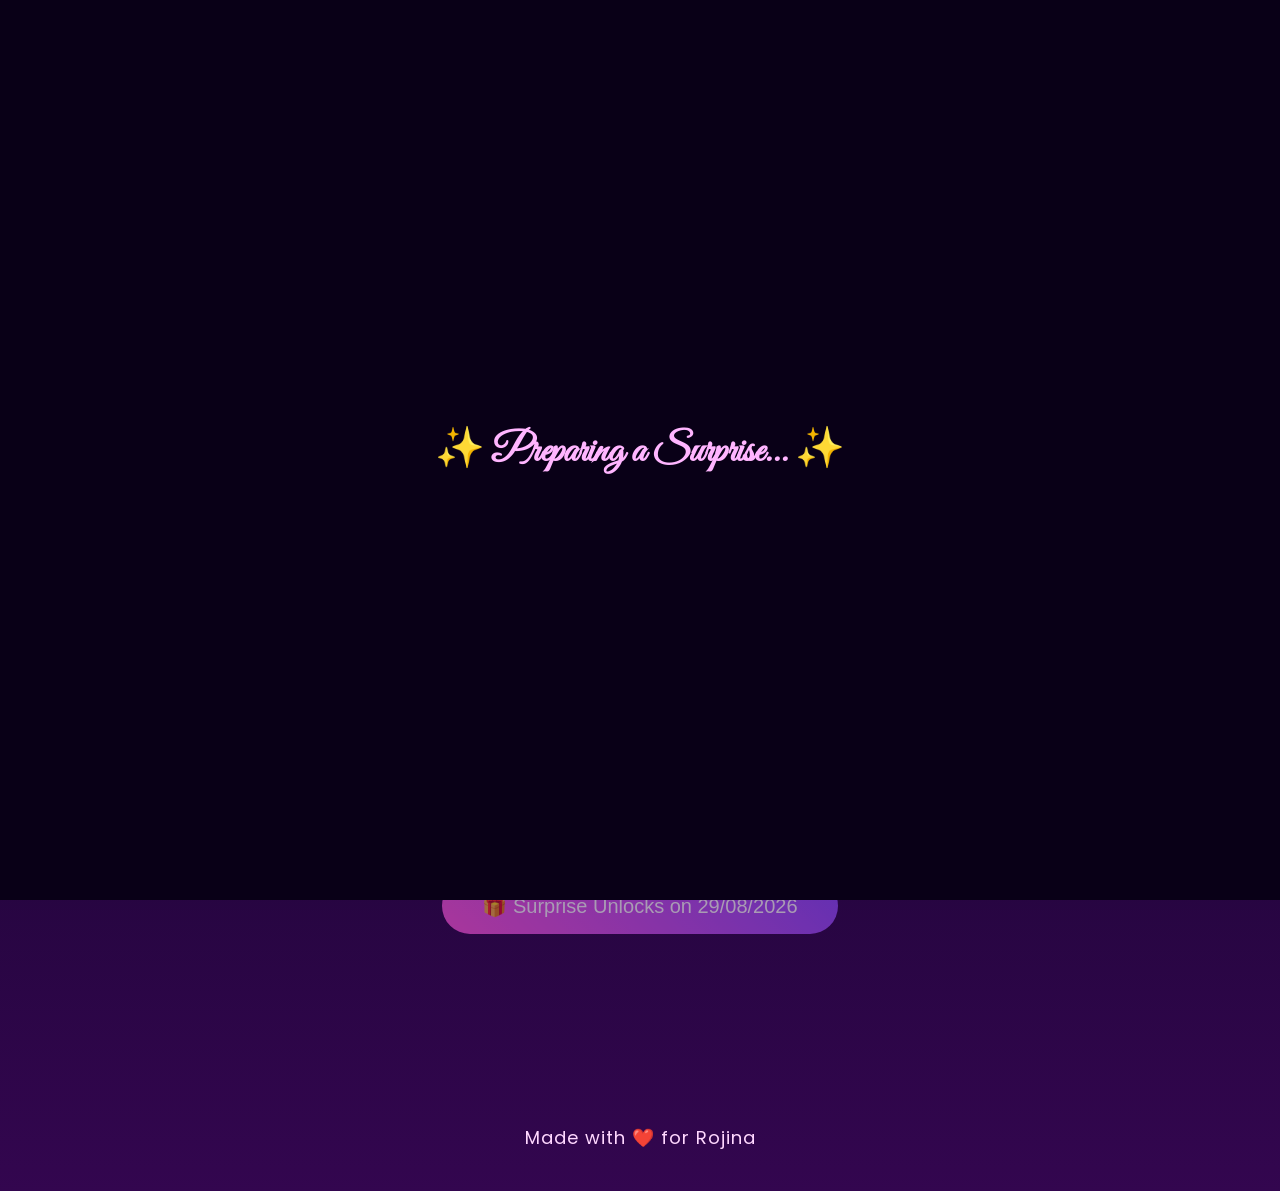
==== index.html @ 4d5f27a5 "Update birthday and date for Rojina's celebration" ====
<!DOCTYPE html>
<html lang="en">
<head>
    <meta charset="UTF-8">
    <meta name="viewport" content="width=device-width, initial-scale=1.0">

    <title>Happy Birthday Rojina ❤️</title>

    <link rel="stylesheet" href="styles.css">

    <link rel="preconnect" href="https://fonts.googleapis.com">
    <link rel="preconnect" href="https://fonts.gstatic.com" crossorigin>

    <link
        href="https://fonts.googleapis.com/css2?family=Poppins:wght@300;400;600;700&family=Great+Vibes&display=swap"
        rel="stylesheet"
    >
</head>

<body class="countdown-page">

    <!-- Loader -->
    <div id="loader">
        <h1>✨ Preparing a Surprise... ✨</h1>
    </div>

    <!-- Background -->
    <div id="stars"></div>
    <div id="stars2"></div>
    <div id="stars3"></div>

    <div class="moon"></div>

    <!-- Floating hearts -->
    <div id="hearts"></div>

    <!-- Countdown -->
    <main>

        <section id="countdown-section">

            <h2>Countdown to Rojina's Birthday 🎂</h2>

            <div class="countdown">

                <div class="time-box">
                    <span id="days">00</span>
                    <p>Days</p>
                </div>

                <div class="time-box">
                    <span id="hours">00</span>
                    <p>Hours</p>
                </div>

                <div class="time-box">
                    <span id="minutes">00</span>
                    <p>Minutes</p>
                </div>

                <div class="time-box">
                    <span id="seconds">00</span>
                    <p>Seconds</p>
                </div>

            </div>

        </section>


        <!-- Hero -->
        <section class="hero">

            <h1 class="title">
                Happy 23nd Birthday
            </h1>

            <h2 class="name">
                Rojina 💖
            </h2>

            <p class="subtitle">
                29 August 2027
            </p>

            <button
                id="openGift"
                type="button"
                disabled
            >
                🎁 Surprise Unlocks on 29/08/2027
            </button>

        </section>

    </main>


    <footer>
        Made with ❤️ for Rojina
    </footer>


    <script src="script.js"></script>

</body>
</html>
---- styles.css ----
/* ==========================================
   PREMIUM BIRTHDAY WEBSITE
   Theme: Pink + Purple
========================================== */

* {
    margin: 0;
    padding: 0;
    box-sizing: border-box;
}

html {
    scroll-behavior: smooth;
}

body {
    font-family: "Poppins", sans-serif;
    overflow-x: hidden;
    background:
        linear-gradient(
            180deg,
            #050018,
            #14042e,
            #23053d,
            #33064f
        );
    color: #fff;
    min-height: 100vh;
}


/* ==========================================
   LOADER
========================================== */

#loader {
    position: fixed;
    inset: 0;

    background: #090017;

    display: flex;
    justify-content: center;
    align-items: center;

    z-index: 10000;

    transition:
        opacity 0.8s ease,
        visibility 0.8s ease;
}

#loader.loader-hidden {
    opacity: 0;
    visibility: hidden;
}

#loader h1 {
    font-size: 40px;

    font-family: "Great Vibes", cursive;

    color: #ffb5ff;

    animation: pulse 2s infinite;
}


@keyframes pulse {

    0% {
        transform: scale(1);
    }

    50% {
        transform: scale(1.08);
    }

    100% {
        transform: scale(1);
    }

}


/* ==========================================
   STAR BACKGROUND
========================================== */

#stars,
#stars2,
#stars3 {
    position: fixed;
    inset: 0;

    width: 100%;
    height: 100%;

    pointer-events: none;

    z-index: 0;
}

#stars {

    background-image:
        radial-gradient(
            white 1px,
            transparent 1px
        ),
        radial-gradient(
            #ffd8ff 1px,
            transparent 1px
        ),
        radial-gradient(
            #ffffff 2px,
            transparent 2px
        );

    background-size:
        90px 90px,
        140px 140px,
        210px 210px;

    animation:
        moveStars 90s linear infinite;
}

#stars2 {

    background-image:
        radial-gradient(
            #fff 2px,
            transparent 2px
        );

    background-size: 170px 170px;

    opacity: 0.5;

    animation:
        moveStars2 120s linear infinite;
}

#stars3 {

    background-image:
        radial-gradient(
            #ffd5ff 2px,
            transparent 2px
        );

    background-size: 250px 250px;

    opacity: 0.25;

    animation:
        twinkle 5s infinite;
}


@keyframes moveStars {

    from {
        transform: translateY(0);
    }

    to {
        transform: translateY(-600px);
    }

}


@keyframes moveStars2 {

    from {
        transform: translateX(0);
    }

    to {
        transform: translateX(-400px);
    }

}


@keyframes twinkle {

    0%,
    100% {
        opacity: 0.2;
    }

    50% {
        opacity: 0.8;
    }

}


/* ==========================================
   MOON
========================================== */

.moon {

    position: fixed;

    top: 60px;
    right: 60px;

    width: 130px;
    height: 130px;

    border-radius: 50%;

    background: #fff8dd;

    box-shadow:
        0 0 30px #fff,
        0 0 70px #fff,
        0 0 120px #ffefff;

    z-index: 1;

    pointer-events: none;
}


/* ==========================================
   GENERAL SECTION
========================================== */

section {

    width: 100%;

    padding: 90px 20px;

    text-align: center;

    position: relative;

    z-index: 5;
}


/* ==========================================
   COUNTDOWN
========================================== */

#countdown-section h2 {

    font-size: 38px;

    margin-bottom: 40px;

    color: #ffd8ff;
}


.countdown {

    display: flex;

    justify-content: center;

    flex-wrap: wrap;

    gap: 25px;
}


.time-box {

    width: 150px;

    padding: 30px;

    border-radius: 25px;

    backdrop-filter: blur(15px);

    -webkit-backdrop-filter: blur(15px);

    background: rgba(255, 255, 255, 0.08);

    border:
        1px solid
        rgba(255, 255, 255, 0.2);

    transition: 0.4s;
}


.time-box:hover {

    transform: translateY(-8px);

    box-shadow:
        0 0 25px #ff75f7;
}


.time-box span {

    display: block;

    font-size: 52px;

    font-weight: 700;

    color: #ff9ef8;
}


.time-box p {

    margin-top: 10px;

    font-size: 18px;
}


/* ==========================================
   HERO
========================================== */

.hero {

    min-height: 70vh;

    display: flex;

    flex-direction: column;

    justify-content: center;

    align-items: center;
}


.title {

    font-size: 70px;

    font-family:
        "Great Vibes",
        cursive;

    color: #ffc8ff;

    text-shadow:
        0 0 10px #fff,
        0 0 25px #ff7ef8,
        0 0 50px #ff57f1;

    animation:
        glow 4s infinite;
}


.name {

    font-size: 70px;

    font-family:
        "Great Vibes",
        cursive;

    color: #ffc8ff;

    text-shadow:
        0 0 10px #fff,
        0 0 25px #ff7ef8,
        0 0 50px #ff57f1;

    animation:
        glow 4s infinite;
}


.subtitle {

    margin-top: 20px;

    font-size: 22px;

    color: #ffe3ff;
}


/* ==========================================
   BUTTON
========================================== */

button {

    margin-top: 40px;

    padding: 16px 40px;

    border: none;

    border-radius: 40px;

    font-size: 20px;

    cursor: pointer;

    background:
        linear-gradient(
            45deg,
            #ff58d8,
            #8b4dff
        );

    color: white;

    transition: 0.4s;
}


button:hover {

    transform: scale(1.08);

    box-shadow:
        0 0 25px #ff58d8,
        0 0 50px #8b4dff;
}


button:disabled {

    opacity: 0.6;

    cursor: not-allowed;

    transform: none;

    box-shadow: none;
}


button.unlocked {

    animation:
        unlockPulse 1.5s infinite;
}


@keyframes unlockPulse {

    0%,
    100% {
        box-shadow:
            0 0 10px #ff58d8;
    }

    50% {
        box-shadow:
            0 0 30px #ff58d8,
            0 0 60px #8b4dff;
    }

}


/* ==========================================
   TEXT GLOW
========================================== */

@keyframes glow {

    0% {

        text-shadow:
            0 0 10px #fff,
            0 0 20px #ff84ff;

    }

    50% {

        text-shadow:
            0 0 20px #fff,
            0 0 40px #ff52ff,
            0 0 70px #ff52ff;

    }

    100% {

        text-shadow:
            0 0 10px #fff,
            0 0 20px #ff84ff;

    }

}


/* ==========================================
   BIRTHDAY HERO
========================================== */

.birthday-hero {

    min-height: 80vh;

    display: flex;

    flex-direction: column;

    justify-content: center;

    align-items: center;
}


.small-title {

    font-size: 20px;

    color: #ffd5ff;

    margin-bottom: 20px;
}


/* ==========================================
   GIFT SECTION
========================================== */

#giftSection {

    padding: 100px 20px;

    animation:
        fadeIn 1s ease;
}


.gift-box {

    width: 170px;
    height: 170px;

    margin: 0 auto 35px;

    background:
        linear-gradient(
            135deg,
            #ff63d8,
            #8a4dff
        );

    border-radius: 20px;

    display: flex;

    align-items: center;
    justify-content: center;

    font-size: 90px;

    cursor: pointer;

    transition: 0.5s;

    box-shadow:
        0 0 20px
        rgba(255, 99, 216, 0.5),

        0 0 50px
        rgba(138, 77, 255, 0.4);

    animation:
        giftFloat 3s
        ease-in-out infinite;
}


.gift-box:hover {

    transform:
        scale(1.08)
        rotate(-5deg);

    box-shadow:
        0 0 30px #ff7be5,
        0 0 60px #a86dff;
}


.gift-box.gift-active {

    transform:
        scale(1.25)
        rotate(20deg);
}


@keyframes giftFloat {

    0%,
    100% {
        transform:
            translateY(0);
    }

    50% {
        transform:
            translateY(-12px);
    }

}


#giftSection h2 {

    font-size: 42px;

    color: #ffd5ff;

    margin-bottom: 20px;
}


.message {

    max-width: 850px;

    margin: 0 auto;

    padding: 35px;

    border-radius: 25px;

    backdrop-filter: blur(15px);

    -webkit-backdrop-filter: blur(15px);

    background:
        rgba(255, 255, 255, 0.08);

    border:
        1px solid
        rgba(255, 255, 255, 0.15);

    font-size: 15px;

    line-height: 1.4;

    color: #fff;

    white-space: pre-line;

    min-height: 150px;
}


/* ==========================================
   CAKE
========================================== */

.cake-section {

    padding: 120px 20px;
}


.cake-section h2 {

    font-size: 42px;

    margin-bottom: 40px;

    color: #ffd2ff;
}


.cake {

    width: 220px;
    height: 140px;

    margin: 0 auto;

    position: relative;

    background:
        linear-gradient(
            #ff91d9,
            #ff67c7
        );

    border-radius:
        15px 15px 25px 25px;

    box-shadow:
        0 10px 30px
        rgba(0, 0, 0, 0.4);
}


.cake::before {

    content: "";

    position: absolute;

    width: 220px;
    height: 28px;

    top: -20px;
    left: 0;

    background: #fff;

    border-radius: 20px;
}


.cake::after {

    content: "";

    position: absolute;

    width: 220px;
    height: 20px;

    bottom: 45px;

    background: #ffc6f1;
}


.candle {

    position: absolute;

    width: 14px;
    height: 60px;

    background: #fff4d6;

    left: 50%;
    top: -60px;

    transform:
        translateX(-50%);

    border-radius: 5px;
}


.flame {

    position: absolute;

    width: 18px;
    height: 28px;

    background: gold;

    left: 50%;
    top: -28px;

    transform:
        translateX(-50%);

    border-radius:
        50% 50% 50% 50%;

    box-shadow:
        0 0 15px gold,
        0 0 30px orange;

    animation:
        flicker 0.5s
        infinite alternate;
}


@keyframes flicker {

    from {

        transform:
            translateX(-50%)
            scale(1);

    }

    to {

        transform:
            translateX(-50%)
            scale(1.15);

    }

}

/* ==========================================
   GALLERY
========================================== */

.gallery {

    padding: 110px 20px;
}


.gallery h2 {

    font-size: 42px;

    color: #ffd2ff;

    margin-bottom: 45px;
}


.photos {

    display: grid;

    grid-template-columns:
        repeat(
            auto-fit,
            minmax(240px, 1fr)
        );

    gap: 25px;

    max-width: 1200px;

    margin: auto;
}


.photos img {

    width: 100%;

    height: 300px;

    object-fit: cover;

    border-radius: 20px;

    border:
        3px solid
        rgba(255, 255, 255, 0.15);

    transition: 0.5s;

    box-shadow:
        0 8px 25px
        rgba(0, 0, 0, 0.35);

    cursor: pointer;
}


.photos img:hover {

    transform:
        scale(1.05)
        rotate(1deg);

    box-shadow:
        0 0 20px #ff77e8,
        0 0 45px #8c63ff;
}


.photos img.photo-active {

    transform:
        scale(1.08);

    z-index: 100;
}


/* ==========================================
   LETTER
========================================== */

.letter {

    padding: 120px 20px;
}


.letter h2 {

    font-size: 38px;

    color: #ffd5ff;

    margin-bottom: 35px;
}


.letter-card {

    max-width: 900px;

    margin: auto;

    padding: 40px;

    border-radius: 25px;

    backdrop-filter: blur(18px);

    -webkit-backdrop-filter: blur(18px);

    background:
        rgba(255, 255, 255, 0.08);

    border:
        1px solid
        rgba(255, 255, 255, 0.18);

    box-shadow:
        0 10px 35px
        rgba(0, 0, 0, 0.35);
}


.letter-card p {

    font-size: 16px;

    line-height: 1.5;

    color: #fff;

    white-space: pre-line;
}


/* ==========================================
   MUSIC
========================================== */

#musicBtn {

    position: fixed;

    right: 25px;
    bottom: 25px;

    z-index: 999;

    padding:
        15px 24px;

    border: none;

    border-radius: 50px;

    font-size: 17px;

    cursor: pointer;

    background:
        linear-gradient(
            135deg,
            #ff63d8,
            #8d58ff
        );

    color: #fff;

    box-shadow:
        0 0 20px
        rgba(255, 99, 216, 0.45),

        0 0 35px
        rgba(141, 88, 255, 0.35);

    transition: 0.3s;
}


#musicBtn:hover {

    transform: scale(1.08);
}


/* ==========================================
   HEARTS
========================================== */

#hearts {

    position: fixed;

    inset: 0;

    pointer-events: none;

    overflow: hidden;

    z-index: 15;
}


.heart {

    position: absolute;

    bottom: -50px;

    color: #ff66cc;

    font-size: 24px;

    animation:
        floatHeart
        linear forwards;

    opacity: 0.85;
}


@keyframes floatHeart {

    0% {

        transform:
            translateY(0)
            scale(0.8);

        opacity: 0;

    }

    10% {
        opacity: 1;
    }

    100% {

        transform:
            translateY(-110vh)
            translateX(80px)
            scale(1.4);

        opacity: 0;

    }

}


/* ==========================================
   BALLOONS
========================================== */

.balloon {

    position: fixed;

    bottom: -200px;

    width: 70px;
    height: 90px;

    border-radius: 50%;

    animation:
        balloonUp
        linear forwards;

    box-shadow:
        0 0 20px
        rgba(255, 255, 255, 0.25);

    z-index: 3;
}


.balloon::after {

    content: "";

    position: absolute;

    left: 50%;
    top: 90px;

    width: 2px;
    height: 100px;

    background: #ffffff88;
}


.balloon.pink {
    background: #ff69d6;
}


.balloon.purple {
    background: #9b59ff;
}


.balloon.white {
    background: #ffffff;
}


@keyframes balloonUp {

    from {
        transform:
            translateY(0);
    }

    to {
        transform:
            translateY(-130vh);
    }

}


/* ==========================================
   SHOOTING STARS
========================================== */

.shooting-star {

    position: fixed;

    top: -40px;

    width: 180px;
    height: 2px;

    background:
        linear-gradient(
            to right,
            #fff,
            transparent
        );

    transform:
        rotate(-35deg);

    animation:
        shoot 5s linear forwards;

    opacity: 0.9;

    z-index: 3;
}


@keyframes shoot {

    0% {

        left: -250px;

        top: 80px;

        opacity: 0;

    }

    10% {
        opacity: 1;
    }

    100% {

        left: 120%;

        top: 420px;

        opacity: 0;

    }

}


/* ==========================================
   PETALS
========================================== */

.petal {

    position: fixed;

    top: -60px;

    color: #ff5ab8;

    font-size: 22px;

    animation:
        petalFall
        linear forwards;

    z-index: 3;
}


@keyframes petalFall {

    from {

        transform:
            translateY(0)
            rotate(0deg);

    }

    to {

        transform:
            translateY(120vh)
            rotate(720deg);

    }

}


/* ==========================================
   SPARKLES
========================================== */

.sparkle {

    position: absolute;

    width: 5px;
    height: 5px;

    border-radius: 50%;

    background: white;

    animation:
        sparkle
        1s linear forwards;

    z-index: 25;
}


@keyframes sparkle {

    from {

        transform: scale(0);

        opacity: 1;

    }

    to {

        transform: scale(4);

        opacity: 0;

    }

}


/* ==========================================
   FIREWORK CANVAS
========================================== */

#fireworks {

    position: fixed;

    inset: 0;

    width: 100%;
    height: 100%;

    pointer-events: none;

    z-index: 20;
}


/* ==========================================
   FOOTER
========================================== */

footer {

    padding: 40px 20px;

    text-align: center;

    color: #ffd8ff;

    font-size: 18px;

    letter-spacing: 1px;

    position: relative;

    z-index: 5;
}


/* ==========================================
   FADE
========================================== */

@keyframes fadeIn {

    from {

        opacity: 0;

        transform:
            translateY(30px);

    }

    to {

        opacity: 1;

        transform:
            translateY(0);

    }

}


/* ==========================================
   SCROLLBAR
========================================== */

::-webkit-scrollbar {

    width: 10px;
}


::-webkit-scrollbar-track {

    background: #13052b;
}


::-webkit-scrollbar-thumb {

    background: #ff72f5;

    border-radius: 20px;
}


::-webkit-scrollbar-thumb:hover {

    background: #ff3cdf;
}


/* ==========================================
   SELECTION
========================================== */

::selection {

    background: #ff4fcf;

    color: white;
}


/* ==========================================
   RESPONSIVE
========================================== */

@media (max-width: 992px) {

    .title {
        font-size: 52px;
    }

    .name {
        font-size: 44px;
    }

    .countdown {
        gap: 15px;
    }

    .time-box {
        width: 120px;
        padding: 20px;
    }

    .time-box span {
        font-size: 40px;
    }

    .photos img {
        height: 240px;
    }

}


@media (max-width: 768px) {

    .title {
        font-size: 42px;
    }

    .name {
        font-size: 34px;
    }

    .subtitle {
        font-size: 18px;
    }

    #countdown-section h2 {
        font-size: 28px;
    }

    .countdown {

        display: grid;

        grid-template-columns:
            repeat(2, 1fr);

    }

    .time-box {
        width: 100%;
    }

    button {

        width: 90%;

        max-width: 320px;

    }

    .message,
    .letter-card {

        padding: 25px;

        font-size: 17px;

    }

    .gallery h2,
    .letter h2,
    .cake-section h2 {

        font-size: 30px;

    }

    .photos img {

        height: 220px;

    }

    #musicBtn {

        right: 15px;

        bottom: 15px;

        font-size: 15px;

    }

    .moon {

        width: 90px;

        height: 90px;

        right: 20px;

    }

}


@media (max-width: 480px) {

    .title {
        font-size: 34px;
    }

    .name {
        font-size: 28px;
    }

    .time-box span {
        font-size: 30px;
    }

    .time-box p {
        font-size: 14px;
    }

    .message,
    .letter-card {

        font-size: 15px;

        line-height: 1.8;

    }

    .photos {

        grid-template-columns: 1fr;

    }

    .photos img {

        height: 250px;

    }

    footer {
        font-size: 15px;
    }

    .moon {

        width: 65px;

        height: 65px;

        top: 25px;

        right: 15px;

    }

}


/* ==========================================
   REDUCED MOTION
========================================== */

@media (prefers-reduced-motion: reduce) {

    *,
    *::before,
    *::after {

        animation-duration:
            0.01ms !important;

        animation-iteration-count:
            1 !important;

        scroll-behavior:
            auto !important;

        transition-duration:
            0.01ms !important;

    }

}
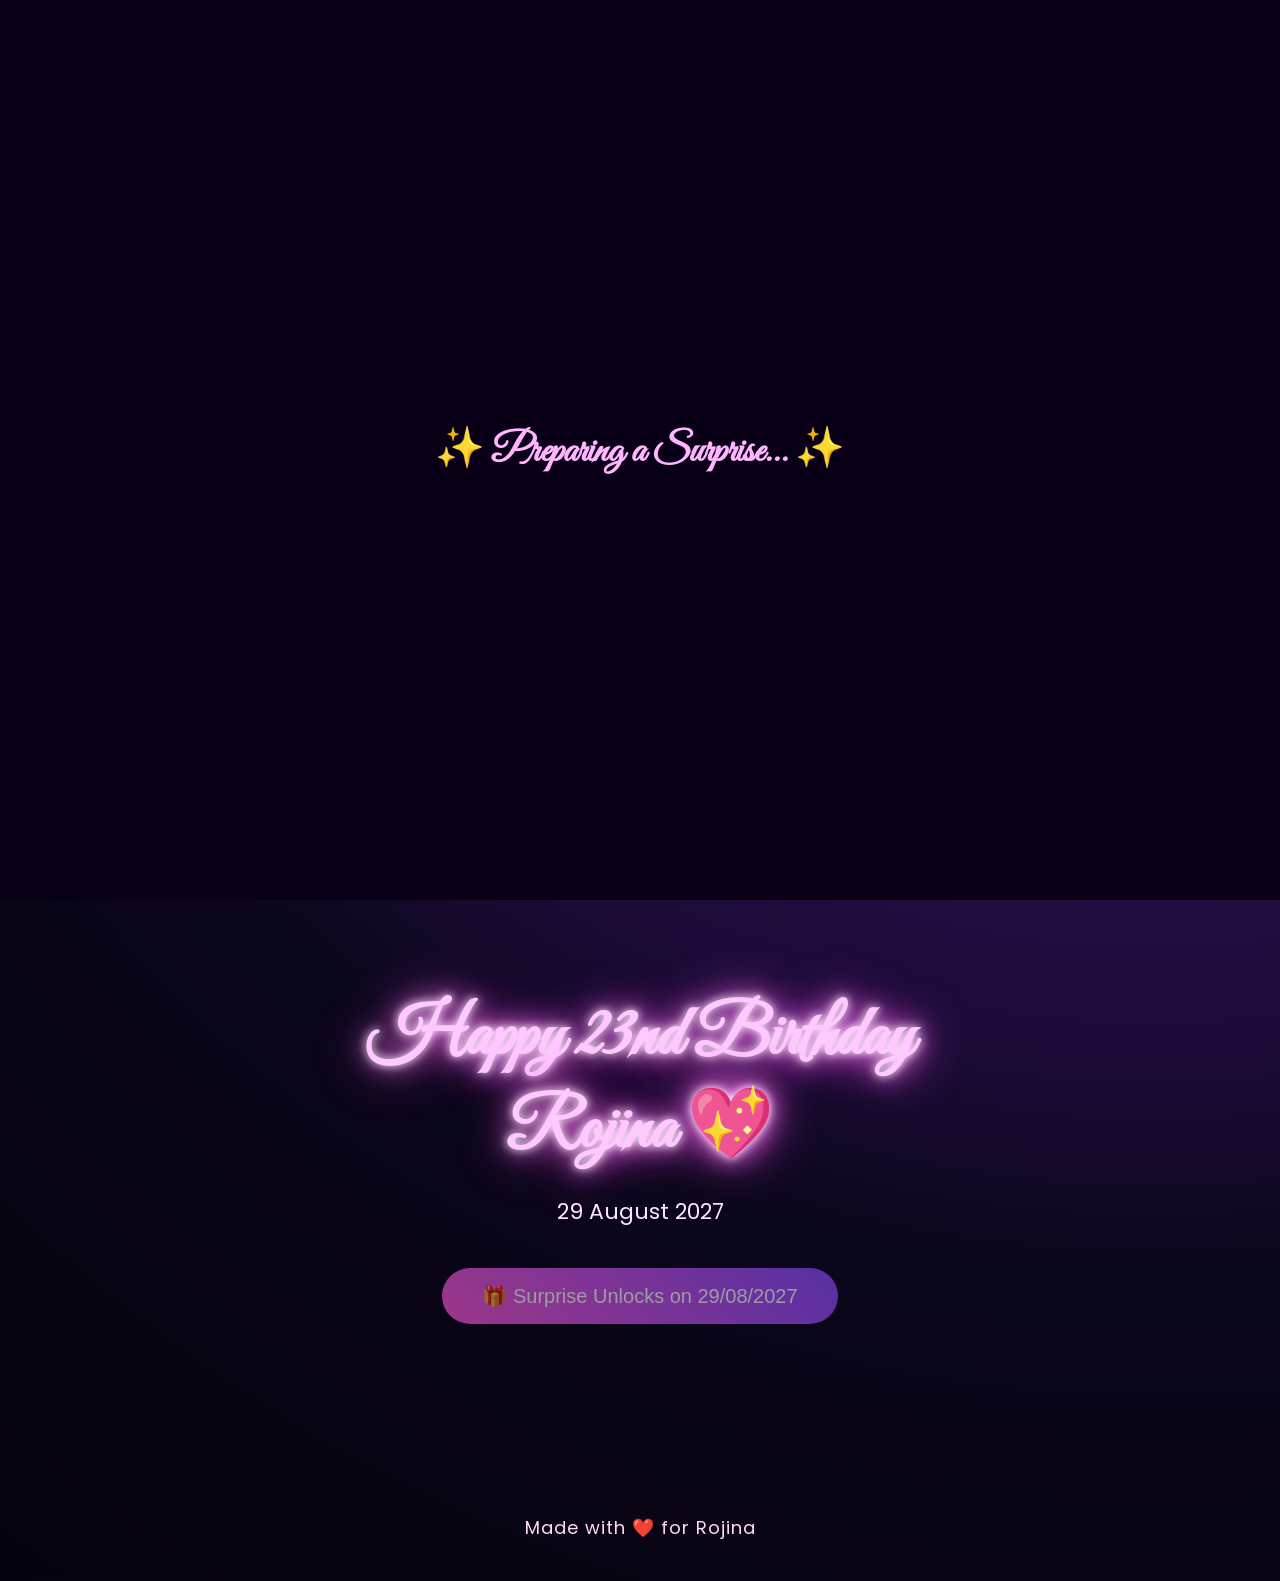
==== commit b2aee660: "Update index.html" ====
--- a/index.html
+++ b/index.html
@@ -16,7 +16,175 @@
         rel="stylesheet"
     >
 </head>
-
+<script>
+/* =========================================================
+   DAILY NOTES SYSTEM
+   ========================================================= */
+
+const dailyNotes = {
+
+    "2026-09-09":
+        "ke life beautiful simply by being in it. You are one of those people. ",
+
+    "2026-09-10":
+        "No matter how ordinary today feels, remember that you are someone's favourite person. 💕",
+
+    "2026-09-11":
+        "I hope today gives you at least one reason to smile and a hundred reasons to keep smiling. ✨",
+
+    "2026-09-12":
+        "You deserve happiness that feels peaceful, genuine and endless. 🌸",
+
+    "2026-09-13":
+        "If today gets difficult, remember how many beautiful moments are still waiting for you. 💜",
+
+    "2026-09-14":
+        "You don't have to be perfect to be special. Just being you is enough. ❤️",
+
+    "2026-09-15":
+        "Some memories become precious because of the person we share them with. 💫",
+
+    "2026-09-16":
+        "I hope your day is as beautiful as the smile you bring to other people's lives. 🌷",
+
+    "2026-09-17":
+        "Take a little time today to appreciate yourself. You have come further than you think. 💖",
+
+    "2026-09-18":
+        "Whatever happens today, don't forget that someone out there is wishing you happiness. 🌙",
+
+    "2026-09-19":
+        "Life becomes a little brighter when you choose to smile through the little things. ✨",
+
+    "2026-09-20":
+        "You are more loved, more important and more special than you sometimes realize. ❤️",
+
+    "2026-09-21":
+        "Another day, another little reason to be grateful that you exist. 💕",
+
+    "2026-09-22":
+        "Keep your heart soft, your dreams big and your smile beautiful. 🌸",
+
+    "2026-09-23":
+        "I hope something unexpectedly beautiful happens to you today. 💜",
+
+    "2026-09-24":
+        "You deserve moments that make you stop and think, 'I'm really happy right now.' ✨",
+
+    "2026-09-25":
+        "Never underestimate the happiness your presence can bring to someone. ❤️",
+
+    "2026-09-26":
+        "Today is another page in your story. Make it a beautiful one. 📖💕",
+
+    "2026-09-27":
+        "Somewhere between yesterday and tomorrow is this beautiful little moment called today. Enjoy it. 🌙",
+
+    "2026-09-28":
+        "Keep going. Better days, beautiful memories and unexpected happiness are waiting for you. 💖",
+
+    "2026-09-29":
+        "You have a beautiful heart. Never let the world convince you otherwise. 🌷",
+
+    "2026-09-30":
+        "Before this day ends, remember one thing: you are incredibly special. ❤️"
+};
+
+
+/* ---------- Get Today's Date ---------- */
+
+function getTodayKey() {
+
+    const today = new Date();
+
+    const year = today.getFullYear();
+
+    const month = String(
+        today.getMonth() + 1
+    ).padStart(2, "0");
+
+    const day = String(
+        today.getDate()
+    ).padStart(2, "0");
+
+    return `${year}-${month}-${day}`;
+}
+
+
+/* ---------- Format Date ---------- */
+
+function getPrettyDate() {
+
+    const today = new Date();
+
+    return today.toLocaleDateString(
+        "en-IN",
+        {
+            weekday: "long",
+            day: "numeric",
+            month: "long",
+            year: "numeric"
+        }
+    );
+}
+
+
+/* ---------- Display Today's Note ---------- */
+
+function showDailyNote() {
+
+    const noteElement =
+        document.getElementById("dailyNoteText");
+
+    const dateElement =
+        document.getElementById("noteDate");
+
+    if (!noteElement || !dateElement) {
+        return;
+    }
+
+    const todayKey = getTodayKey();
+
+    const note =
+        dailyNotes[todayKey];
+
+    dateElement.textContent =
+        getPrettyDate();
+
+
+    if (note) {
+
+        noteElement.style.opacity = "0";
+        noteElement.style.transform =
+            "translateY(10px)";
+
+        setTimeout(() => {
+
+            noteElement.textContent = note;
+
+            noteElement.style.opacity = "1";
+            noteElement.style.transform =
+                "translateY(0)";
+
+        }, 300);
+
+    } else {
+
+        noteElement.textContent =
+            "A beautiful little message is waiting for you... ❤️";
+
+    }
+}
+
+
+/* ---------- Start ---------- */
+
+document.addEventListener(
+    "DOMContentLoaded",
+    showDailyNote
+);
+
+</script>
 <body class="countdown-page">
 
     <!-- Loader -->
@@ -66,7 +234,40 @@
             </div>
 
         </section>
-
+<!-- ================= DAILY NOTE SECTION ================= -->
+<section class="daily-note-section" id="daily-note">
+
+    <div class="note-heading">
+        <span class="note-small-title">A little message for you</span>
+        <h2>💌 Today's Note</h2>
+        <p>Because every day deserves a special message.</p>
+    </div>
+
+    <div class="daily-note-card">
+
+        <div class="note-decoration note-heart-1">♥</div>
+        <div class="note-decoration note-heart-2">♥</div>
+
+        <div class="note-top">
+            <span class="note-icon">💖</span>
+            <span id="noteDate">Today</span>
+        </div>
+
+        <div class="note-content">
+            <p id="dailyNoteText">
+                Loading your special note...
+            </p>
+        </div>
+
+        <div class="note-bottom">
+            <span>Made with love</span>
+            <span>♥</span>
+        </div>
+
+    </div>
+
+</section>
+<!-- ================= END DAILY NOTE SECTION ================= -->
 
         <!-- Hero -->
         <section class="hero">
--- a/styles.css
+++ b/styles.css
@@ -16,14 +16,17 @@
 body {
     font-family: "Poppins", sans-serif;
     overflow-x: hidden;
+
+    /* Premium dark birthday theme */
     background:
-        linear-gradient(
-            180deg,
-            #050018,
-            #14042e,
-            #23053d,
-            #33064f
+       radial-gradient(
+            circle at 90% 0%,
+            #35105f 20%,
+            #1b0b35 55%,
+            #0b061b 65%,
+            #05030d 100%
         );
+
     color: #fff;
     min-height: 100vh;
 }
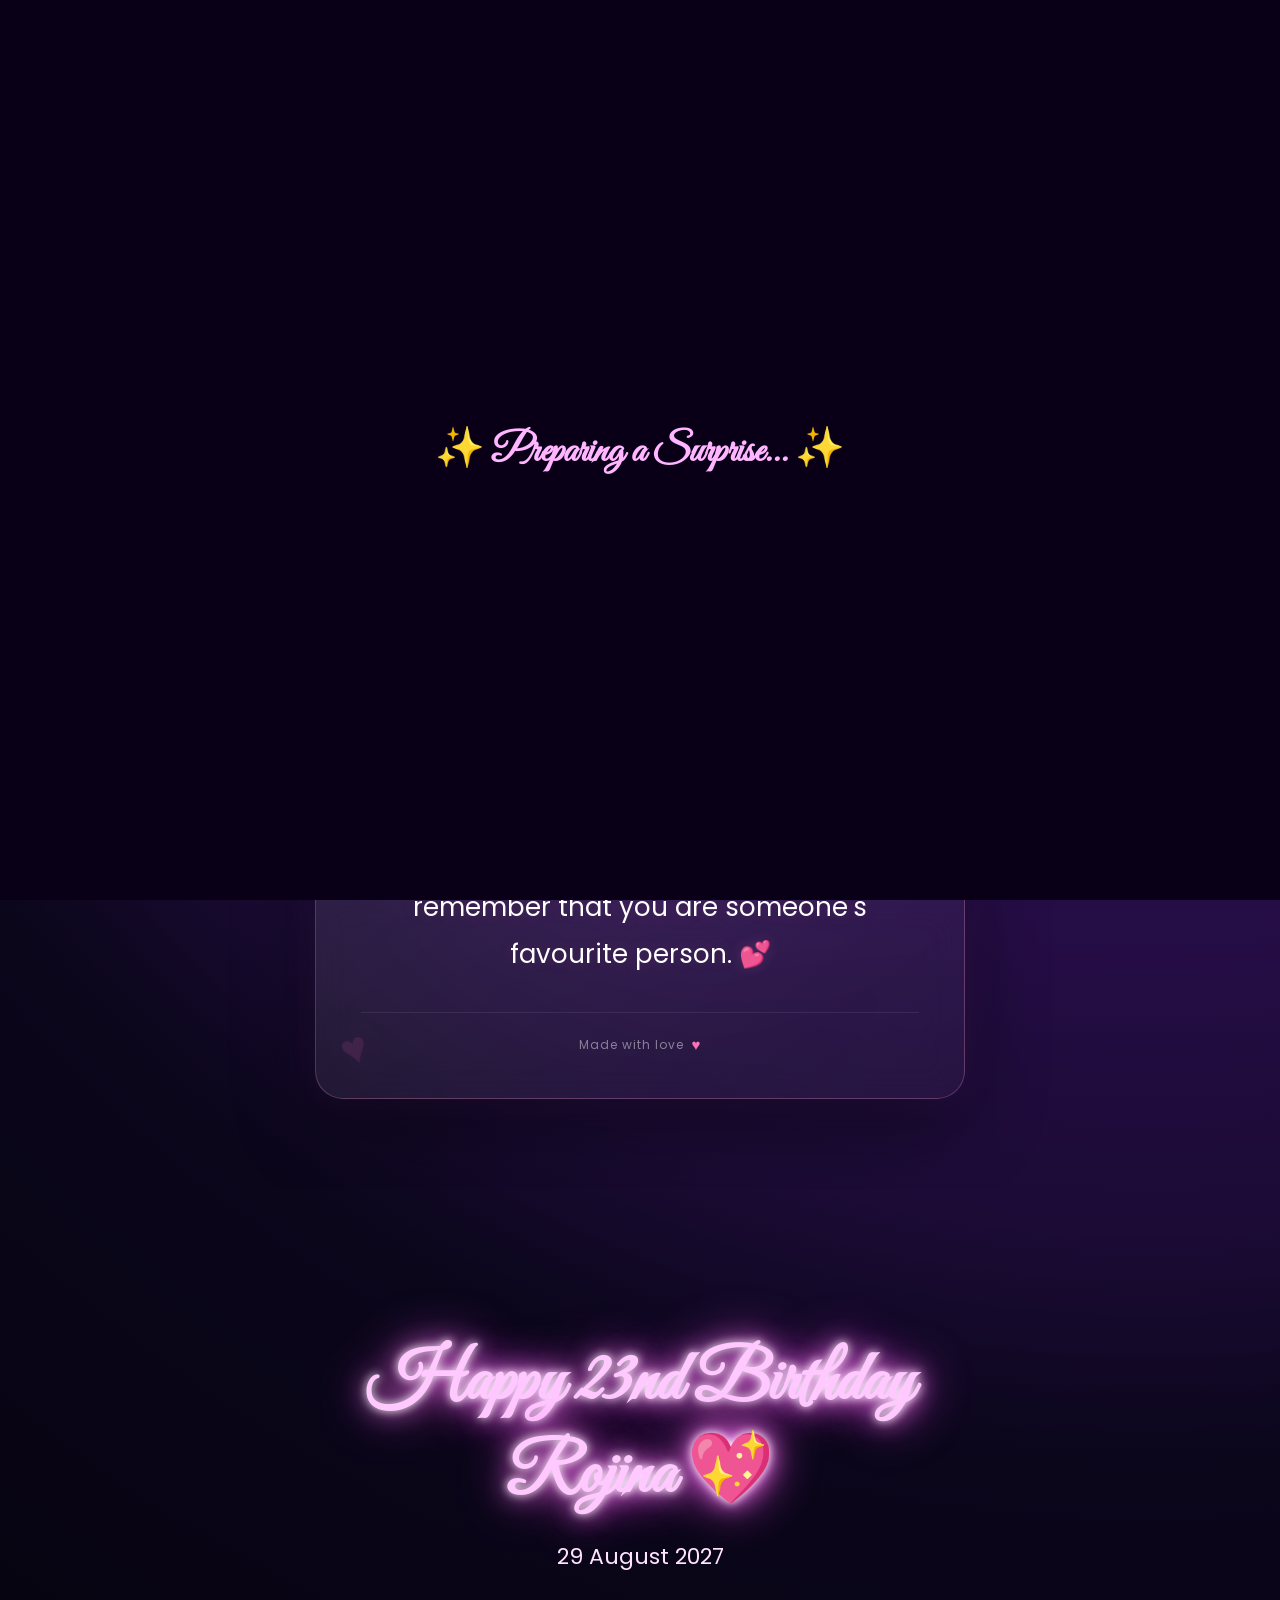
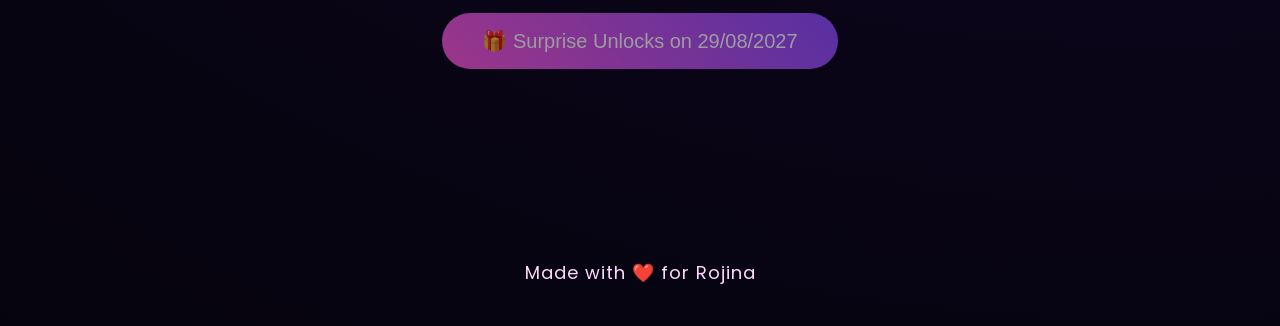
==== commit 62cffb31: "Update index.html" ====
--- a/index.html
+++ b/index.html
@@ -24,7 +24,7 @@
 const dailyNotes = {
 
     "2026-09-09":
-        "ke life beautiful simply by being in it. You are one of those people. ",
+        "Some people make life beautiful simply by being in it. You are one of those people. ❤️",
 
     "2026-09-10":
         "No matter how ordinary today feels, remember that you are someone's favourite person. 💕",
@@ -87,7 +87,1006 @@
         "You have a beautiful heart. Never let the world convince you otherwise. 🌷",
 
     "2026-09-30":
-        "Before this day ends, remember one thing: you are incredibly special. ❤️"
+        "Before this day ends, remember one thing: you are incredibly special. ❤️",
+
+    "2026-10-01":
+        "May your day be filled with tiny moments that make your heart smile. 💗",
+
+    "2026-10-02":
+        "You deserve to be surrounded by people who make you feel safe, valued and loved. ✨",
+
+    "2026-10-03":
+        "A beautiful day begins with a beautiful thought. Let yours be about how wonderful you are. 🌸",
+
+    "2026-10-04":
+        "Even the smallest smile can make an ordinary day feel magical. 😊❤️",
+
+    "2026-10-05":
+        "May today leave a sweet memory in your heart. 💕",
+
+    "2026-10-06":
+        "There is something wonderfully special about simply being yourself. Never forget that. 💜",
+
+    "2026-10-07":
+        "I hope today treats you gently and gives you a reason to smile. 🌙",
+
+    "2026-10-08":
+        "Some people make life beautiful simply by being in it. You are one of those people. ❤️",
+
+    "2026-10-09":
+        "No matter how ordinary today feels, remember that you are someone's favourite person. 💕",
+
+    "2026-10-10":
+        "I hope today gives you at least one reason to smile and a hundred reasons to keep smiling. ✨",
+
+    "2026-10-11":
+        "You deserve happiness that feels peaceful, genuine and endless. 🌸",
+
+    "2026-10-12":
+        "If today gets difficult, remember how many beautiful moments are still waiting for you. 💜",
+
+    "2026-10-13":
+        "You don't have to be perfect to be special. Just being you is enough. ❤️",
+
+    "2026-10-14":
+        "Some memories become precious because of the person we share them with. 💫",
+
+    "2026-10-15":
+        "I hope your day is as beautiful as the smile you bring to other people's lives. 🌷",
+
+    "2026-10-16":
+        "Take a little time today to appreciate yourself. You have come further than you think. 💖",
+
+    "2026-10-17":
+        "Whatever happens today, don't forget that someone out there is wishing you happiness. 🌙",
+
+    "2026-10-18":
+        "Life becomes a little brighter when you choose to smile through the little things. ✨",
+
+    "2026-10-19":
+        "You are more loved, more important and more special than you sometimes realize. ❤️",
+
+    "2026-10-20":
+        "Another day, another little reason to be grateful that you exist. 💕",
+
+    "2026-10-21":
+        "Keep your heart soft, your dreams big and your smile beautiful. 🌸",
+
+    "2026-10-22":
+        "I hope something unexpectedly beautiful happens to you today. 💜",
+
+    "2026-10-23":
+        "You deserve moments that make you stop and think, 'I'm really happy right now.' ✨",
+
+    "2026-10-24":
+        "Never underestimate the happiness your presence can bring to someone. ❤️",
+
+    "2026-10-25":
+        "Today is another page in your story. Make it a beautiful one. 📖💕",
+
+    "2026-10-26":
+        "Somewhere between yesterday and tomorrow is this beautiful little moment called today. Enjoy it. 🌙",
+
+    "2026-10-27":
+        "Keep going. Better days, beautiful memories and unexpected happiness are waiting for you. 💖",
+
+    "2026-10-28":
+        "You have a beautiful heart. Never let the world convince you otherwise. 🌷",
+
+    "2026-10-29":
+        "Before this day ends, remember one thing: you are incredibly special. ❤️",
+
+    "2026-10-30":
+        "May your day be filled with tiny moments that make your heart smile. 💗",
+
+    "2026-10-31":
+        "You deserve to be surrounded by people who make you feel safe, valued and loved. ✨",
+
+    "2026-11-01":
+        "A beautiful day begins with a beautiful thought. Let yours be about how wonderful you are. 🌸",
+
+    "2026-11-02":
+        "Even the smallest smile can make an ordinary day feel magical. 😊❤️",
+
+    "2026-11-03":
+        "May today leave a sweet memory in your heart. 💕",
+
+    "2026-11-04":
+        "There is something wonderfully special about simply being yourself. Never forget that. 💜",
+
+    "2026-11-05":
+        "I hope today treats you gently and gives you a reason to smile. 🌙",
+
+    "2026-11-06":
+        "Some people make life beautiful simply by being in it. You are one of those people. ❤️",
+
+    "2026-11-07":
+        "No matter how ordinary today feels, remember that you are someone's favourite person. 💕",
+
+    "2026-11-08":
+        "I hope today gives you at least one reason to smile and a hundred reasons to keep smiling. ✨",
+
+    "2026-11-09":
+        "You deserve happiness that feels peaceful, genuine and endless. 🌸",
+
+    "2026-11-10":
+        "If today gets difficult, remember how many beautiful moments are still waiting for you. 💜",
+
+    "2026-11-11":
+        "You don't have to be perfect to be special. Just being you is enough. ❤️",
+
+    "2026-11-12":
+        "Some memories become precious because of the person we share them with. 💫",
+
+    "2026-11-13":
+        "I hope your day is as beautiful as the smile you bring to other people's lives. 🌷",
+
+    "2026-11-14":
+        "Take a little time today to appreciate yourself. You have come further than you think. 💖",
+
+    "2026-11-15":
+        "Whatever happens today, don't forget that someone out there is wishing you happiness. 🌙",
+
+    "2026-11-16":
+        "Life becomes a little brighter when you choose to smile through the little things. ✨",
+
+    "2026-11-17":
+        "You are more loved, more important and more special than you sometimes realize. ❤️",
+
+    "2026-11-18":
+        "Another day, another little reason to be grateful that you exist. 💕",
+
+    "2026-11-19":
+        "Keep your heart soft, your dreams big and your smile beautiful. 🌸",
+
+    "2026-11-20":
+        "I hope something unexpectedly beautiful happens to you today. 💜",
+
+    "2026-11-21":
+        "You deserve moments that make you stop and think, 'I'm really happy right now.' ✨",
+
+    "2026-11-22":
+        "Never underestimate the happiness your presence can bring to someone. ❤️",
+
+    "2026-11-23":
+        "Today is another page in your story. Make it a beautiful one. 📖💕",
+
+    "2026-11-24":
+        "Somewhere between yesterday and tomorrow is this beautiful little moment called today. Enjoy it. 🌙",
+
+    "2026-11-25":
+        "Keep going. Better days, beautiful memories and unexpected happiness are waiting for you. 💖",
+
+    "2026-11-26":
+        "You have a beautiful heart. Never let the world convince you otherwise. 🌷",
+
+    "2026-11-27":
+        "Before this day ends, remember one thing: you are incredibly special. ❤️",
+
+    "2026-11-28":
+        "May your day be filled with tiny moments that make your heart smile. 💗",
+
+    "2026-11-29":
+        "You deserve to be surrounded by people who make you feel safe, valued and loved. ✨",
+
+    "2026-11-30":
+        "A beautiful day begins with a beautiful thought. Let yours be about how wonderful you are. 🌸",
+
+    "2026-12-01":
+        "Even the smallest smile can make an ordinary day feel magical. 😊❤️",
+
+    "2026-12-02":
+        "May today leave a sweet memory in your heart. 💕",
+
+    "2026-12-03":
+        "There is something wonderfully special about simply being yourself. Never forget that. 💜",
+
+    "2026-12-04":
+        "I hope today treats you gently and gives you a reason to smile. 🌙",
+
+    "2026-12-05":
+        "Some people make life beautiful simply by being in it. You are one of those people. ❤️",
+
+    "2026-12-06":
+        "No matter how ordinary today feels, remember that you are someone's favourite person. 💕",
+
+    "2026-12-07":
+        "I hope today gives you at least one reason to smile and a hundred reasons to keep smiling. ✨",
+
+    "2026-12-08":
+        "You deserve happiness that feels peaceful, genuine and endless. 🌸",
+
+    "2026-12-09":
+        "If today gets difficult, remember how many beautiful moments are still waiting for you. 💜",
+
+    "2026-12-10":
+        "You don't have to be perfect to be special. Just being you is enough. ❤️",
+
+    "2026-12-11":
+        "Some memories become precious because of the person we share them with. 💫",
+
+    "2026-12-12":
+        "I hope your day is as beautiful as the smile you bring to other people's lives. 🌷",
+
+    "2026-12-13":
+        "Take a little time today to appreciate yourself. You have come further than you think. 💖",
+
+    "2026-12-14":
+        "Whatever happens today, don't forget that someone out there is wishing you happiness. 🌙",
+
+    "2026-12-15":
+        "Life becomes a little brighter when you choose to smile through the little things. ✨",
+
+    "2026-12-16":
+        "You are more loved, more important and more special than you sometimes realize. ❤️",
+
+    "2026-12-17":
+        "Another day, another little reason to be grateful that you exist. 💕",
+
+    "2026-12-18":
+        "Keep your heart soft, your dreams big and your smile beautiful. 🌸",
+
+    "2026-12-19":
+        "I hope something unexpectedly beautiful happens to you today. 💜",
+
+    "2026-12-20":
+        "You deserve moments that make you stop and think, 'I'm really happy right now.' ✨",
+
+    "2026-12-21":
+        "Never underestimate the happiness your presence can bring to someone. ❤️",
+
+    "2026-12-22":
+        "Today is another page in your story. Make it a beautiful one. 📖💕",
+
+    "2026-12-23":
+        "Somewhere between yesterday and tomorrow is this beautiful little moment called today. Enjoy it. 🌙",
+
+    "2026-12-24":
+        "Keep going. Better days, beautiful memories and unexpected happiness are waiting for you. 💖",
+
+    "2026-12-25":
+        "You have a beautiful heart. Never let the world convince you otherwise. 🌷",
+
+    "2026-12-26":
+        "Before this day ends, remember one thing: you are incredibly special. ❤️",
+
+    "2026-12-27":
+        "May your day be filled with tiny moments that make your heart smile. 💗",
+
+    "2026-12-28":
+        "You deserve to be surrounded by people who make you feel safe, valued and loved. ✨",
+
+    "2026-12-29":
+        "A beautiful day begins with a beautiful thought. Let yours be about how wonderful you are. 🌸",
+
+    "2026-12-30":
+        "Even the smallest smile can make an ordinary day feel magical. 😊❤️",
+
+    "2026-12-31":
+        "May today leave a sweet memory in your heart. 💕",
+
+    "2027-01-01":
+        "There is something wonderfully special about simply being yourself. Never forget that. 💜",
+
+    "2027-01-02":
+        "I hope today treats you gently and gives you a reason to smile. 🌙",
+
+    "2027-01-03":
+        "Some people make life beautiful simply by being in it. You are one of those people. ❤️",
+
+    "2027-01-04":
+        "No matter how ordinary today feels, remember that you are someone's favourite person. 💕",
+
+    "2027-01-05":
+        "I hope today gives you at least one reason to smile and a hundred reasons to keep smiling. ✨",
+
+    "2027-01-06":
+        "You deserve happiness that feels peaceful, genuine and endless. 🌸",
+
+    "2027-01-07":
+        "If today gets difficult, remember how many beautiful moments are still waiting for you. 💜",
+
+    "2027-01-08":
+        "You don't have to be perfect to be special. Just being you is enough. ❤️",
+
+    "2027-01-09":
+        "Some memories become precious because of the person we share them with. 💫",
+
+    "2027-01-10":
+        "I hope your day is as beautiful as the smile you bring to other people's lives. 🌷",
+
+    "2027-01-11":
+        "Take a little time today to appreciate yourself. You have come further than you think. 💖",
+
+    "2027-01-12":
+        "Whatever happens today, don't forget that someone out there is wishing you happiness. 🌙",
+
+    "2027-01-13":
+        "Life becomes a little brighter when you choose to smile through the little things. ✨",
+
+    "2027-01-14":
+        "You are more loved, more important and more special than you sometimes realize. ❤️",
+
+    "2027-01-15":
+        "Another day, another little reason to be grateful that you exist. 💕",
+
+    "2027-01-16":
+        "Keep your heart soft, your dreams big and your smile beautiful. 🌸",
+
+    "2027-01-17":
+        "I hope something unexpectedly beautiful happens to you today. 💜",
+
+    "2027-01-18":
+        "You deserve moments that make you stop and think, 'I'm really happy right now.' ✨",
+
+    "2027-01-19":
+        "Never underestimate the happiness your presence can bring to someone. ❤️",
+
+    "2027-01-20":
+        "Today is another page in your story. Make it a beautiful one. 📖💕",
+
+    "2027-01-21":
+        "Somewhere between yesterday and tomorrow is this beautiful little moment called today. Enjoy it. 🌙",
+
+    "2027-01-22":
+        "Keep going. Better days, beautiful memories and unexpected happiness are waiting for you. 💖",
+
+    "2027-01-23":
+        "You have a beautiful heart. Never let the world convince you otherwise. 🌷",
+
+    "2027-01-24":
+        "Before this day ends, remember one thing: you are incredibly special. ❤️",
+
+    "2027-01-25":
+        "May your day be filled with tiny moments that make your heart smile. 💗",
+
+    "2027-01-26":
+        "You deserve to be surrounded by people who make you feel safe, valued and loved. ✨",
+
+    "2027-01-27":
+        "A beautiful day begins with a beautiful thought. Let yours be about how wonderful you are. 🌸",
+
+    "2027-01-28":
+        "Even the smallest smile can make an ordinary day feel magical. 😊❤️",
+
+    "2027-01-29":
+        "May today leave a sweet memory in your heart. 💕",
+
+    "2027-01-30":
+        "There is something wonderfully special about simply being yourself. Never forget that. 💜",
+
+    "2027-01-31":
+        "I hope today treats you gently and gives you a reason to smile. 🌙",
+
+    "2027-02-01":
+        "Some people make life beautiful simply by being in it. You are one of those people. ❤️",
+
+    "2027-02-02":
+        "No matter how ordinary today feels, remember that you are someone's favourite person. 💕",
+
+    "2027-02-03":
+        "I hope today gives you at least one reason to smile and a hundred reasons to keep smiling. ✨",
+
+    "2027-02-04":
+        "You deserve happiness that feels peaceful, genuine and endless. 🌸",
+
+    "2027-02-05":
+        "If today gets difficult, remember how many beautiful moments are still waiting for you. 💜",
+
+    "2027-02-06":
+        "You don't have to be perfect to be special. Just being you is enough. ❤️",
+
+    "2027-02-07":
+        "Some memories become precious because of the person we share them with. 💫",
+
+    "2027-02-08":
+        "I hope your day is as beautiful as the smile you bring to other people's lives. 🌷",
+
+    "2027-02-09":
+        "Take a little time today to appreciate yourself. You have come further than you think. 💖",
+
+    "2027-02-10":
+        "Whatever happens today, don't forget that someone out there is wishing you happiness. 🌙",
+
+    "2027-02-11":
+        "Life becomes a little brighter when you choose to smile through the little things. ✨",
+
+    "2027-02-12":
+        "You are more loved, more important and more special than you sometimes realize. ❤️",
+
+    "2027-02-13":
+        "Another day, another little reason to be grateful that you exist. 💕",
+
+    "2027-02-14":
+        "Keep your heart soft, your dreams big and your smile beautiful. 🌸",
+
+    "2027-02-15":
+        "I hope something unexpectedly beautiful happens to you today. 💜",
+
+    "2027-02-16":
+        "You deserve moments that make you stop and think, 'I'm really happy right now.' ✨",
+
+    "2027-02-17":
+        "Never underestimate the happiness your presence can bring to someone. ❤️",
+
+    "2027-02-18":
+        "Today is another page in your story. Make it a beautiful one. 📖💕",
+
+    "2027-02-19":
+        "Somewhere between yesterday and tomorrow is this beautiful little moment called today. Enjoy it. 🌙",
+
+    "2027-02-20":
+        "Keep going. Better days, beautiful memories and unexpected happiness are waiting for you. 💖",
+
+    "2027-02-21":
+        "You have a beautiful heart. Never let the world convince you otherwise. 🌷",
+
+    "2027-02-22":
+        "Before this day ends, remember one thing: you are incredibly special. ❤️",
+
+    "2027-02-23":
+        "May your day be filled with tiny moments that make your heart smile. 💗",
+
+    "2027-02-24":
+        "You deserve to be surrounded by people who make you feel safe, valued and loved. ✨",
+
+    "2027-02-25":
+        "A beautiful day begins with a beautiful thought. Let yours be about how wonderful you are. 🌸",
+
+    "2027-02-26":
+        "Even the smallest smile can make an ordinary day feel magical. 😊❤️",
+
+    "2027-02-27":
+        "May today leave a sweet memory in your heart. 💕",
+
+    "2027-02-28":
+        "There is something wonderfully special about simply being yourself. Never forget that. 💜",
+
+    "2027-03-01":
+        "I hope today treats you gently and gives you a reason to smile. 🌙",
+
+    "2027-03-02":
+        "Some people make life beautiful simply by being in it. You are one of those people. ❤️",
+
+    "2027-03-03":
+        "No matter how ordinary today feels, remember that you are someone's favourite person. 💕",
+
+    "2027-03-04":
+        "I hope today gives you at least one reason to smile and a hundred reasons to keep smiling. ✨",
+
+    "2027-03-05":
+        "You deserve happiness that feels peaceful, genuine and endless. 🌸",
+
+    "2027-03-06":
+        "If today gets difficult, remember how many beautiful moments are still waiting for you. 💜",
+
+    "2027-03-07":
+        "You don't have to be perfect to be special. Just being you is enough. ❤️",
+
+    "2027-03-08":
+        "Some memories become precious because of the person we share them with. 💫",
+
+    "2027-03-09":
+        "I hope your day is as beautiful as the smile you bring to other people's lives. 🌷",
+
+    "2027-03-10":
+        "Take a little time today to appreciate yourself. You have come further than you think. 💖",
+
+    "2027-03-11":
+        "Whatever happens today, don't forget that someone out there is wishing you happiness. 🌙",
+
+    "2027-03-12":
+        "Life becomes a little brighter when you choose to smile through the little things. ✨",
+
+    "2027-03-13":
+        "You are more loved, more important and more special than you sometimes realize. ❤️",
+
+    "2027-03-14":
+        "Another day, another little reason to be grateful that you exist. 💕",
+
+    "2027-03-15":
+        "Keep your heart soft, your dreams big and your smile beautiful. 🌸",
+
+    "2027-03-16":
+        "I hope something unexpectedly beautiful happens to you today. 💜",
+
+    "2027-03-17":
+        "You deserve moments that make you stop and think, 'I'm really happy right now.' ✨",
+
+    "2027-03-18":
+        "Never underestimate the happiness your presence can bring to someone. ❤️",
+
+    "2027-03-19":
+        "Today is another page in your story. Make it a beautiful one. 📖💕",
+
+    "2027-03-20":
+        "Somewhere between yesterday and tomorrow is this beautiful little moment called today. Enjoy it. 🌙",
+
+    "2027-03-21":
+        "Keep going. Better days, beautiful memories and unexpected happiness are waiting for you. 💖",
+
+    "2027-03-22":
+        "You have a beautiful heart. Never let the world convince you otherwise. 🌷",
+
+    "2027-03-23":
+        "Before this day ends, remember one thing: you are incredibly special. ❤️",
+
+    "2027-03-24":
+        "May your day be filled with tiny moments that make your heart smile. 💗",
+
+    "2027-03-25":
+        "You deserve to be surrounded by people who make you feel safe, valued and loved. ✨",
+
+    "2027-03-26":
+        "A beautiful day begins with a beautiful thought. Let yours be about how wonderful you are. 🌸",
+
+    "2027-03-27":
+        "Even the smallest smile can make an ordinary day feel magical. 😊❤️",
+
+    "2027-03-28":
+        "May today leave a sweet memory in your heart. 💕",
+
+    "2027-03-29":
+        "There is something wonderfully special about simply being yourself. Never forget that. 💜",
+
+    "2027-03-30":
+        "I hope today treats you gently and gives you a reason to smile. 🌙",
+
+    "2027-03-31":
+        "Some people make life beautiful simply by being in it. You are one of those people. ❤️",
+
+    "2027-04-01":
+        "No matter how ordinary today feels, remember that you are someone's favourite person. 💕",
+
+    "2027-04-02":
+        "I hope today gives you at least one reason to smile and a hundred reasons to keep smiling. ✨",
+
+    "2027-04-03":
+        "You deserve happiness that feels peaceful, genuine and endless. 🌸",
+
+    "2027-04-04":
+        "If today gets difficult, remember how many beautiful moments are still waiting for you. 💜",
+
+    "2027-04-05":
+        "You don't have to be perfect to be special. Just being you is enough. ❤️",
+
+    "2027-04-06":
+        "Some memories become precious because of the person we share them with. 💫",
+
+    "2027-04-07":
+        "I hope your day is as beautiful as the smile you bring to other people's lives. 🌷",
+
+    "2027-04-08":
+        "Take a little time today to appreciate yourself. You have come further than you think. 💖",
+
+    "2027-04-09":
+        "Whatever happens today, don't forget that someone out there is wishing you happiness. 🌙",
+
+    "2027-04-10":
+        "Life becomes a little brighter when you choose to smile through the little things. ✨",
+
+    "2027-04-11":
+        "You are more loved, more important and more special than you sometimes realize. ❤️",
+
+    "2027-04-12":
+        "Another day, another little reason to be grateful that you exist. 💕",
+
+    "2027-04-13":
+        "Keep your heart soft, your dreams big and your smile beautiful. 🌸",
+
+    "2027-04-14":
+        "I hope something unexpectedly beautiful happens to you today. 💜",
+
+    "2027-04-15":
+        "You deserve moments that make you stop and think, 'I'm really happy right now.' ✨",
+
+    "2027-04-16":
+        "Never underestimate the happiness your presence can bring to someone. ❤️",
+
+    "2027-04-17":
+        "Today is another page in your story. Make it a beautiful one. 📖💕",
+
+    "2027-04-18":
+        "Somewhere between yesterday and tomorrow is this beautiful little moment called today. Enjoy it. 🌙",
+
+    "2027-04-19":
+        "Keep going. Better days, beautiful memories and unexpected happiness are waiting for you. 💖",
+
+    "2027-04-20":
+        "You have a beautiful heart. Never let the world convince you otherwise. 🌷",
+
+    "2027-04-21":
+        "Before this day ends, remember one thing: you are incredibly special. ❤️",
+
+    "2027-04-22":
+        "May your day be filled with tiny moments that make your heart smile. 💗",
+
+    "2027-04-23":
+        "You deserve to be surrounded by people who make you feel safe, valued and loved. ✨",
+
+    "2027-04-24":
+        "A beautiful day begins with a beautiful thought. Let yours be about how wonderful you are. 🌸",
+
+    "2027-04-25":
+        "Even the smallest smile can make an ordinary day feel magical. 😊❤️",
+
+    "2027-04-26":
+        "May today leave a sweet memory in your heart. 💕",
+
+    "2027-04-27":
+        "There is something wonderfully special about simply being yourself. Never forget that. 💜",
+
+    "2027-04-28":
+        "I hope today treats you gently and gives you a reason to smile. 🌙",
+
+    "2027-04-29":
+        "Some people make life beautiful simply by being in it. You are one of those people. ❤️",
+
+    "2027-04-30":
+        "No matter how ordinary today feels, remember that you are someone's favourite person. 💕",
+
+    "2027-05-01":
+        "I hope today gives you at least one reason to smile and a hundred reasons to keep smiling. ✨",
+
+    "2027-05-02":
+        "You deserve happiness that feels peaceful, genuine and endless. 🌸",
+
+    "2027-05-03":
+        "If today gets difficult, remember how many beautiful moments are still waiting for you. 💜",
+
+    "2027-05-04":
+        "You don't have to be perfect to be special. Just being you is enough. ❤️",
+
+    "2027-05-05":
+        "Some memories become precious because of the person we share them with. 💫",
+
+    "2027-05-06":
+        "I hope your day is as beautiful as the smile you bring to other people's lives. 🌷",
+
+    "2027-05-07":
+        "Take a little time today to appreciate yourself. You have come further than you think. 💖",
+
+    "2027-05-08":
+        "Whatever happens today, don't forget that someone out there is wishing you happiness. 🌙",
+
+    "2027-05-09":
+        "Life becomes a little brighter when you choose to smile through the little things. ✨",
+
+    "2027-05-10":
+        "You are more loved, more important and more special than you sometimes realize. ❤️",
+
+    "2027-05-11":
+        "Another day, another little reason to be grateful that you exist. 💕",
+
+    "2027-05-12":
+        "Keep your heart soft, your dreams big and your smile beautiful. 🌸",
+
+    "2027-05-13":
+        "I hope something unexpectedly beautiful happens to you today. 💜",
+
+    "2027-05-14":
+        "You deserve moments that make you stop and think, 'I'm really happy right now.' ✨",
+
+    "2027-05-15":
+        "Never underestimate the happiness your presence can bring to someone. ❤️",
+
+    "2027-05-16":
+        "Today is another page in your story. Make it a beautiful one. 📖💕",
+
+    "2027-05-17":
+        "Somewhere between yesterday and tomorrow is this beautiful little moment called today. Enjoy it. 🌙",
+
+    "2027-05-18":
+        "Keep going. Better days, beautiful memories and unexpected happiness are waiting for you. 💖",
+
+    "2027-05-19":
+        "You have a beautiful heart. Never let the world convince you otherwise. 🌷",
+
+    "2027-05-20":
+        "Before this day ends, remember one thing: you are incredibly special. ❤️",
+
+    "2027-05-21":
+        "May your day be filled with tiny moments that make your heart smile. 💗",
+
+    "2027-05-22":
+        "You deserve to be surrounded by people who make you feel safe, valued and loved. ✨",
+
+    "2027-05-23":
+        "A beautiful day begins with a beautiful thought. Let yours be about how wonderful you are. 🌸",
+
+    "2027-05-24":
+        "Even the smallest smile can make an ordinary day feel magical. 😊❤️",
+
+    "2027-05-25":
+        "May today leave a sweet memory in your heart. 💕",
+
+    "2027-05-26":
+        "There is something wonderfully special about simply being yourself. Never forget that. 💜",
+
+    "2027-05-27":
+        "I hope today treats you gently and gives you a reason to smile. 🌙",
+
+    "2027-05-28":
+        "Some people make life beautiful simply by being in it. You are one of those people. ❤️",
+
+    "2027-05-29":
+        "No matter how ordinary today feels, remember that you are someone's favourite person. 💕",
+
+    "2027-05-30":
+        "I hope today gives you at least one reason to smile and a hundred reasons to keep smiling. ✨",
+
+    "2027-05-31":
+        "You deserve happiness that feels peaceful, genuine and endless. 🌸",
+
+    "2027-06-01":
+        "If today gets difficult, remember how many beautiful moments are still waiting for you. 💜",
+
+    "2027-06-02":
+        "You don't have to be perfect to be special. Just being you is enough. ❤️",
+
+    "2027-06-03":
+        "Some memories become precious because of the person we share them with. 💫",
+
+    "2027-06-04":
+        "I hope your day is as beautiful as the smile you bring to other people's lives. 🌷",
+
+    "2027-06-05":
+        "Take a little time today to appreciate yourself. You have come further than you think. 💖",
+
+    "2027-06-06":
+        "Whatever happens today, don't forget that someone out there is wishing you happiness. 🌙",
+
+    "2027-06-07":
+        "Life becomes a little brighter when you choose to smile through the little things. ✨",
+
+    "2027-06-08":
+        "You are more loved, more important and more special than you sometimes realize. ❤️",
+
+    "2027-06-09":
+        "Another day, another little reason to be grateful that you exist. 💕",
+
+    "2027-06-10":
+        "Keep your heart soft, your dreams big and your smile beautiful. 🌸",
+
+    "2027-06-11":
+        "I hope something unexpectedly beautiful happens to you today. 💜",
+
+    "2027-06-12":
+        "You deserve moments that make you stop and think, 'I'm really happy right now.' ✨",
+
+    "2027-06-13":
+        "Never underestimate the happiness your presence can bring to someone. ❤️",
+
+    "2027-06-14":
+        "Today is another page in your story. Make it a beautiful one. 📖💕",
+
+    "2027-06-15":
+        "Somewhere between yesterday and tomorrow is this beautiful little moment called today. Enjoy it. 🌙",
+
+    "2027-06-16":
+        "Keep going. Better days, beautiful memories and unexpected happiness are waiting for you. 💖",
+
+    "2027-06-17":
+        "You have a beautiful heart. Never let the world convince you otherwise. 🌷",
+
+    "2027-06-18":
+        "Before this day ends, remember one thing: you are incredibly special. ❤️",
+
+    "2027-06-19":
+        "May your day be filled with tiny moments that make your heart smile. 💗",
+
+    "2027-06-20":
+        "You deserve to be surrounded by people who make you feel safe, valued and loved. ✨",
+
+    "2027-06-21":
+        "A beautiful day begins with a beautiful thought. Let yours be about how wonderful you are. 🌸",
+
+    "2027-06-22":
+        "Even the smallest smile can make an ordinary day feel magical. 😊❤️",
+
+    "2027-06-23":
+        "May today leave a sweet memory in your heart. 💕",
+
+    "2027-06-24":
+        "There is something wonderfully special about simply being yourself. Never forget that. 💜",
+
+    "2027-06-25":
+        "I hope today treats you gently and gives you a reason to smile. 🌙",
+
+    "2027-06-26":
+        "Some people make life beautiful simply by being in it. You are one of those people. ❤️",
+
+    "2027-06-27":
+        "No matter how ordinary today feels, remember that you are someone's favourite person. 💕",
+
+    "2027-06-28":
+        "I hope today gives you at least one reason to smile and a hundred reasons to keep smiling. ✨",
+
+    "2027-06-29":
+        "You deserve happiness that feels peaceful, genuine and endless. 🌸",
+
+    "2027-06-30":
+        "If today gets difficult, remember how many beautiful moments are still waiting for you. 💜",
+
+    "2027-07-01":
+        "You don't have to be perfect to be special. Just being you is enough. ❤️",
+
+    "2027-07-02":
+        "Some memories become precious because of the person we share them with. 💫",
+
+    "2027-07-03":
+        "I hope your day is as beautiful as the smile you bring to other people's lives. 🌷",
+
+    "2027-07-04":
+        "Take a little time today to appreciate yourself. You have come further than you think. 💖",
+
+    "2027-07-05":
+        "Whatever happens today, don't forget that someone out there is wishing you happiness. 🌙",
+
+    "2027-07-06":
+        "Life becomes a little brighter when you choose to smile through the little things. ✨",
+
+    "2027-07-07":
+        "You are more loved, more important and more special than you sometimes realize. ❤️",
+
+    "2027-07-08":
+        "Another day, another little reason to be grateful that you exist. 💕",
+
+    "2027-07-09":
+        "Keep your heart soft, your dreams big and your smile beautiful. 🌸",
+
+    "2027-07-10":
+        "I hope something unexpectedly beautiful happens to you today. 💜",
+
+    "2027-07-11":
+        "You deserve moments that make you stop and think, 'I'm really happy right now.' ✨",
+
+    "2027-07-12":
+        "Never underestimate the happiness your presence can bring to someone. ❤️",
+
+    "2027-07-13":
+        "Today is another page in your story. Make it a beautiful one. 📖💕",
+
+    "2027-07-14":
+        "Somewhere between yesterday and tomorrow is this beautiful little moment called today. Enjoy it. 🌙",
+
+    "2027-07-15":
+        "Keep going. Better days, beautiful memories and unexpected happiness are waiting for you. 💖",
+
+    "2027-07-16":
+        "You have a beautiful heart. Never let the world convince you otherwise. 🌷",
+
+    "2027-07-17":
+        "Before this day ends, remember one thing: you are incredibly special. ❤️",
+
+    "2027-07-18":
+        "May your day be filled with tiny moments that make your heart smile. 💗",
+
+    "2027-07-19":
+        "You deserve to be surrounded by people who make you feel safe, valued and loved. ✨",
+
+    "2027-07-20":
+        "A beautiful day begins with a beautiful thought. Let yours be about how wonderful you are. 🌸",
+
+    "2027-07-21":
+        "Even the smallest smile can make an ordinary day feel magical. 😊❤️",
+
+    "2027-07-22":
+        "May today leave a sweet memory in your heart. 💕",
+
+    "2027-07-23":
+        "There is something wonderfully special about simply being yourself. Never forget that. 💜",
+
+    "2027-07-24":
+        "I hope today treats you gently and gives you a reason to smile. 🌙",
+
+    "2027-07-25":
+        "Some people make life beautiful simply by being in it. You are one of those people. ❤️",
+
+    "2027-07-26":
+        "No matter how ordinary today feels, remember that you are someone's favourite person. 💕",
+
+    "2027-07-27":
+        "I hope today gives you at least one reason to smile and a hundred reasons to keep smiling. ✨",
+
+    "2027-07-28":
+        "You deserve happiness that feels peaceful, genuine and endless. 🌸",
+
+    "2027-07-29":
+        "If today gets difficult, remember how many beautiful moments are still waiting for you. 💜",
+
+    "2027-07-30":
+        "You don't have to be perfect to be special. Just being you is enough. ❤️",
+
+    "2027-07-31":
+        "Some memories become precious because of the person we share them with. 💫",
+
+    "2027-08-01":
+        "I hope your day is as beautiful as the smile you bring to other people's lives. 🌷",
+
+    "2027-08-02":
+        "Take a little time today to appreciate yourself. You have come further than you think. 💖",
+
+    "2027-08-03":
+        "Whatever happens today, don't forget that someone out there is wishing you happiness. 🌙",
+
+    "2027-08-04":
+        "Life becomes a little brighter when you choose to smile through the little things. ✨",
+
+    "2027-08-05":
+        "You are more loved, more important and more special than you sometimes realize. ❤️",
+
+    "2027-08-06":
+        "Another day, another little reason to be grateful that you exist. 💕",
+
+    "2027-08-07":
+        "Keep your heart soft, your dreams big and your smile beautiful. 🌸",
+
+    "2027-08-08":
+        "I hope something unexpectedly beautiful happens to you today. 💜",
+
+    "2027-08-09":
+        "You deserve moments that make you stop and think, 'I'm really happy right now.' ✨",
+
+    "2027-08-10":
+        "Never underestimate the happiness your presence can bring to someone. ❤️",
+
+    "2027-08-11":
+        "Today is another page in your story. Make it a beautiful one. 📖💕",
+
+    "2027-08-12":
+        "Somewhere between yesterday and tomorrow is this beautiful little moment called today. Enjoy it. 🌙",
+
+    "2027-08-13":
+        "Keep going. Better days, beautiful memories and unexpected happiness are waiting for you. 💖",
+
+    "2027-08-14":
+        "You have a beautiful heart. Never let the world convince you otherwise. 🌷",
+
+    "2027-08-15":
+        "Before this day ends, remember one thing: you are incredibly special. ❤️",
+
+    "2027-08-16":
+        "May your day be filled with tiny moments that make your heart smile. 💗",
+
+    "2027-08-17":
+        "You deserve to be surrounded by people who make you feel safe, valued and loved. ✨",
+
+    "2027-08-18":
+        "A beautiful day begins with a beautiful thought. Let yours be about how wonderful you are. 🌸",
+
+    "2027-08-19":
+        "Even the smallest smile can make an ordinary day feel magical. 😊❤️",
+
+    "2027-08-20":
+        "May today leave a sweet memory in your heart. 💕",
+
+    "2027-08-21":
+        "There is something wonderfully special about simply being yourself. Never forget that. 💜",
+
+    "2027-08-22":
+        "I hope today treats you gently and gives you a reason to smile. 🌙",
+
+    "2027-08-23":
+        "Some people make life beautiful simply by being in it. You are one of those people. ❤️",
+
+    "2027-08-24":
+        "No matter how ordinary today feels, remember that you are someone's favourite person. 💕",
+
+    "2027-08-25":
+        "I hope today gives you at least one reason to smile and a hundred reasons to keep smiling. ✨",
+
+    "2027-08-26":
+        "You deserve happiness that feels peaceful, genuine and endless. 🌸",
+
+    "2027-08-27":
+        "If today gets difficult, remember how many beautiful moments are still waiting for you. 💜",
+
+    "2027-08-28":
+        "You don't have to be perfect to be special. Just being you is enough. ❤️",
+
+    "2027-08-29":
+        "Some memories become precious because of the person we share them with. 💫"
 };
 
 
--- a/styles.css
+++ b/styles.css
@@ -324,7 +324,326 @@
 
     font-size: 18px;
 }
-
+/* =========================================================
+   DAILY NOTE SECTION
+   ========================================================= */
+
+.daily-note-section {
+    position: relative;
+    width: 100%;
+    min-height: 600px;
+
+    display: flex;
+    flex-direction: column;
+    align-items: center;
+    justify-content: center;
+
+    padding: 90px 20px;
+
+    overflow: hidden;
+}
+
+
+/* ---------- Heading ---------- */
+
+.note-heading {
+    text-align: center;
+    margin-bottom: 35px;
+    position: relative;
+    z-index: 2;
+}
+
+.note-small-title {
+    display: block;
+
+    font-size: 13px;
+    letter-spacing: 3px;
+    text-transform: uppercase;
+
+    color: #ff9dcc;
+
+    margin-bottom: 10px;
+}
+
+.note-heading h2 {
+    margin: 0;
+
+    font-size: clamp(30px, 5vw, 48px);
+    font-weight: 600;
+
+    background: linear-gradient(
+        90deg,
+        #ffffff,
+        #ffb5dc,
+        #d9b4ff,
+        #ffffff
+    );
+
+    -webkit-background-clip: text;
+    -webkit-text-fill-color: transparent;
+
+    background-clip: text;
+}
+
+.note-heading p {
+    margin-top: 12px;
+
+    color: rgba(255, 255, 255, 0.65);
+
+    font-size: 14px;
+}
+
+
+/* ---------- Main Card ---------- */
+
+.daily-note-card {
+    position: relative;
+
+    width: min(650px, 100%);
+
+    padding: 42px 45px;
+
+    border-radius: 28px;
+
+    background:
+        linear-gradient(
+            145deg,
+            rgba(255, 255, 255, 0.10),
+            rgba(255, 255, 255, 0.035)
+        );
+
+    border: 1px solid rgba(255, 157, 204, 0.25);
+
+    backdrop-filter: blur(18px);
+    -webkit-backdrop-filter: blur(18px);
+
+    box-shadow:
+        0 25px 80px rgba(0, 0, 0, 0.45),
+        0 0 40px rgba(210, 100, 255, 0.10);
+
+    overflow: hidden;
+
+    transition:
+        transform 0.4s ease,
+        box-shadow 0.4s ease;
+}
+
+.daily-note-card:hover {
+    transform: translateY(-5px);
+
+    box-shadow:
+        0 30px 90px rgba(0, 0, 0, 0.5),
+        0 0 55px rgba(255, 100, 190, 0.15);
+}
+
+
+/* ---------- Top ---------- */
+
+.note-top {
+    display: flex;
+    align-items: center;
+    justify-content: space-between;
+
+    padding-bottom: 22px;
+
+    border-bottom: 1px solid rgba(255, 255, 255, 0.10);
+
+    color: rgba(255, 255, 255, 0.65);
+
+    font-size: 13px;
+    letter-spacing: 1px;
+}
+
+.note-icon {
+    font-size: 25px;
+
+    filter:
+        drop-shadow(0 0 10px rgba(255, 80, 170, 0.6));
+}
+
+
+/* ---------- Note Content ---------- */
+
+.note-content {
+    min-height: 190px;
+
+    display: flex;
+    align-items: center;
+    justify-content: center;
+
+    text-align: center;
+
+    padding: 35px 10px;
+}
+
+#dailyNoteText {
+    margin: 0;
+
+    font-family: "Poppins", sans-serif;
+
+    font-size: clamp(19px, 3vw, 26px);
+    line-height: 1.8;
+
+    font-weight: 400;
+
+    color: #fff;
+
+    text-shadow:
+        0 0 15px rgba(255, 157, 204, 0.15);
+
+    transition:
+        opacity 0.5s ease,
+        transform 0.5s ease;
+}
+
+
+/* ---------- Bottom ---------- */
+
+.note-bottom {
+    display: flex;
+    align-items: center;
+    justify-content: center;
+    gap: 8px;
+
+    padding-top: 20px;
+
+    border-top: 1px solid rgba(255, 255, 255, 0.08);
+
+    color: rgba(255, 255, 255, 0.45);
+
+    font-size: 12px;
+    letter-spacing: 1px;
+}
+
+.note-bottom span:last-child {
+    color: #ff72b6;
+
+    font-size: 15px;
+
+    animation: noteHeartbeat 1.8s infinite;
+}
+
+
+/* ---------- Decorative Hearts ---------- */
+
+.note-decoration {
+    position: absolute;
+
+    color: rgba(255, 100, 180, 0.12);
+
+    pointer-events: none;
+
+    filter:
+        drop-shadow(0 0 15px rgba(255, 80, 170, 0.3));
+}
+
+.note-heart-1 {
+    top: 20px;
+    right: 30px;
+
+    font-size: 65px;
+
+    transform: rotate(15deg);
+}
+
+.note-heart-2 {
+    bottom: 15px;
+    left: 25px;
+
+    font-size: 45px;
+
+    transform: rotate(-20deg);
+}
+
+
+/* ---------- Background Glow ---------- */
+
+.daily-note-section::before {
+    content: "";
+
+    position: absolute;
+
+    width: 400px;
+    height: 400px;
+
+    border-radius: 50%;
+
+    background: rgba(183, 80, 255, 0.10);
+
+    filter: blur(100px);
+
+    top: 10%;
+    left: 50%;
+
+    transform: translateX(-50%);
+
+    pointer-events: none;
+}
+
+
+/* ---------- Heart Animation ---------- */
+
+@keyframes noteHeartbeat {
+
+    0%,
+    100% {
+        transform: scale(1);
+    }
+
+    50% {
+        transform: scale(1.3);
+    }
+}
+
+
+/* ---------- Mobile ---------- */
+
+@media (max-width: 600px) {
+
+    .daily-note-section {
+        padding: 70px 16px;
+        min-height: 520px;
+    }
+
+    .daily-note-card {
+        padding: 30px 22px;
+
+        border-radius: 22px;
+    }
+
+    .note-heading {
+        margin-bottom: 28px;
+    }
+
+    .note-heading h2 {
+        font-size: 32px;
+    }
+
+    .note-heading p {
+        font-size: 13px;
+    }
+
+    .note-content {
+        min-height: 210px;
+
+        padding: 30px 5px;
+    }
+
+    #dailyNoteText {
+        font-size: 18px;
+        line-height: 1.75;
+    }
+
+    .note-heart-1 {
+        font-size: 45px;
+        right: 15px;
+    }
+
+    .note-heart-2 {
+        font-size: 35px;
+        left: 12px;
+    }
+}
 
 /* ==========================================
    HERO
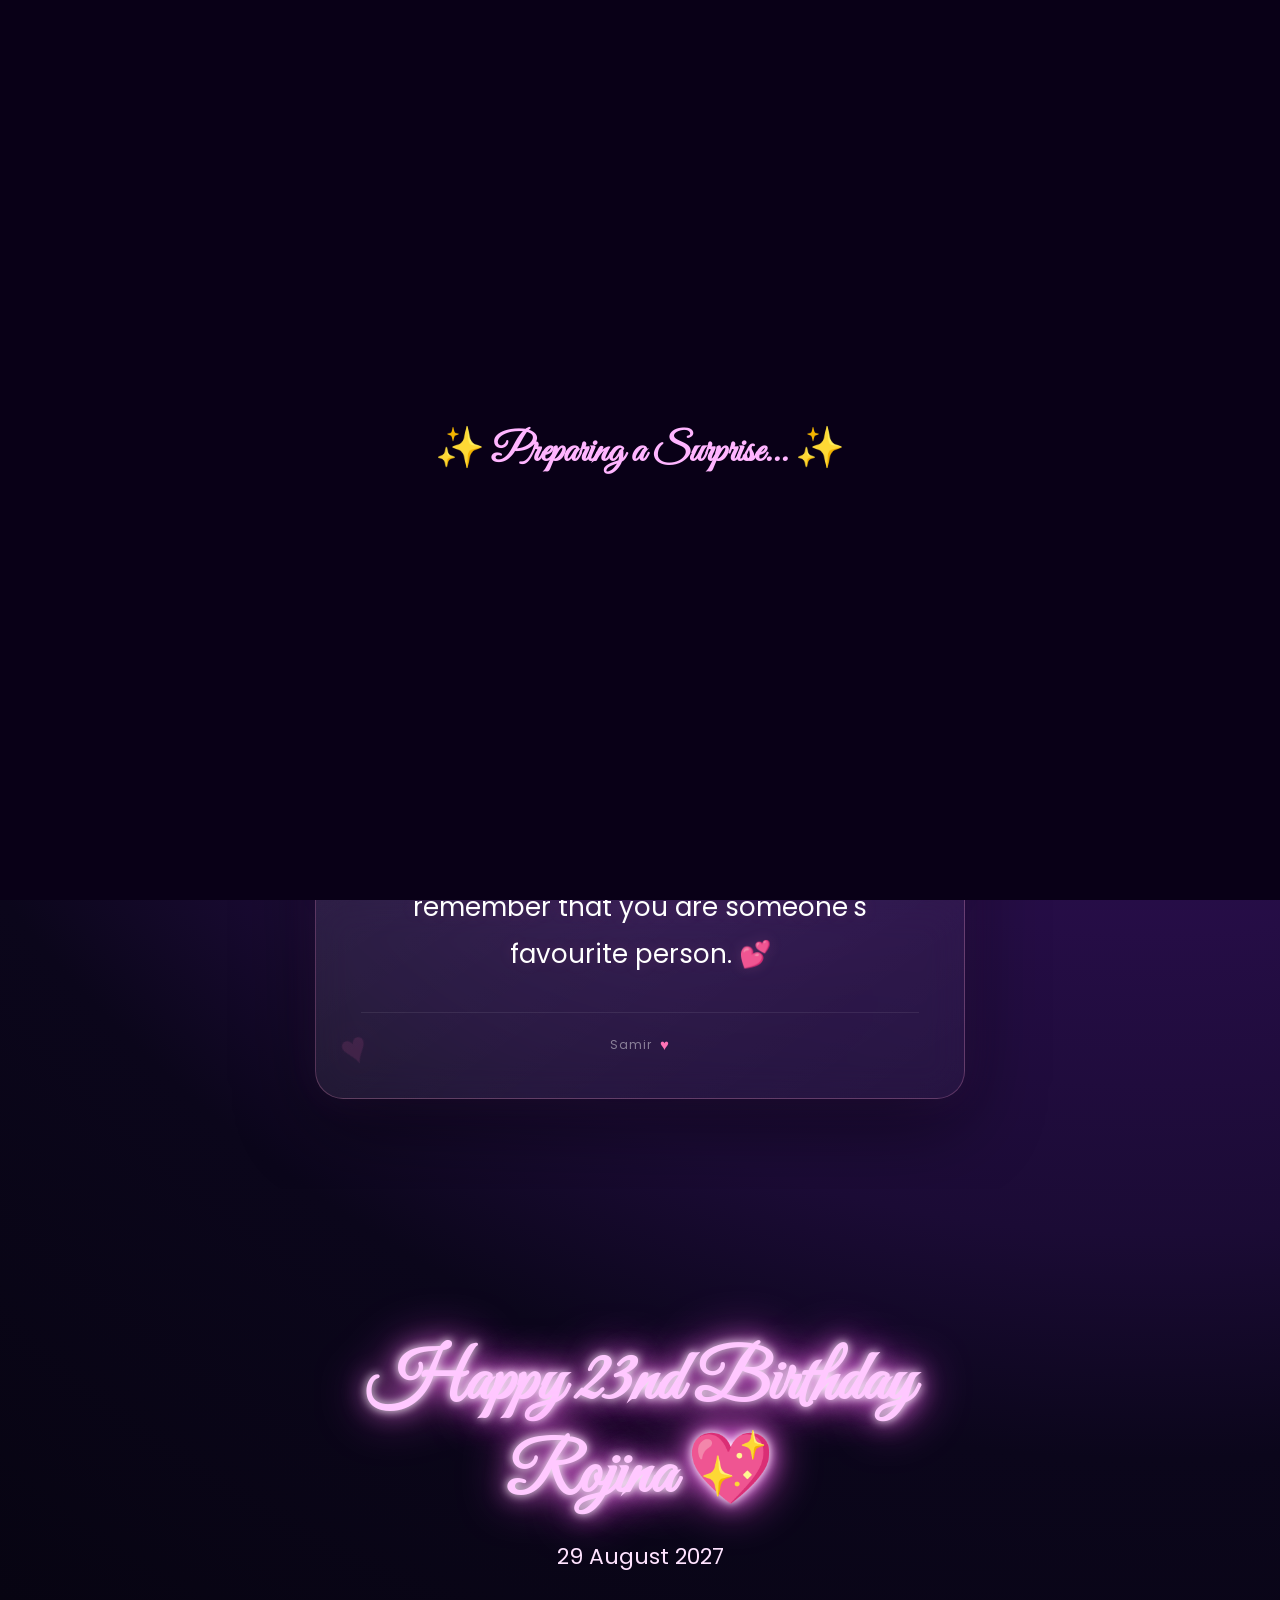
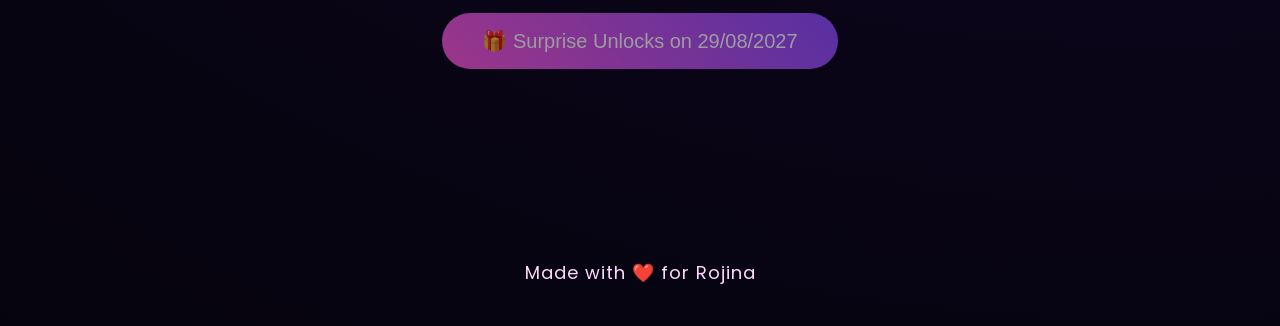
==== commit 4ad2349a: "Update index.html" ====
--- a/index.html
+++ b/index.html
@@ -24,10 +24,10 @@
 const dailyNotes = {
 
     "2026-09-09":
-        "Some people make life beautiful simply by being in it. You are one of those people. ❤️",
+        "Waqt badalne par jo insaan nahi badalta, asli wafadari usi ke kirdaar mein hoti ha",
 
     "2026-09-10":
-        "No matter how ordinary today feels, remember that you are someone's favourite person. 💕",
+        "Mohabbat lafzon se nahi, loyalty se sabit hoti hai; kyunki sachcha insaan mauka milne par bhi dhokha nahi deta",
 
     "2026-09-11":
         "I hope today gives you at least one reason to smile and a hundred reasons to keep smiling. ✨",
@@ -1259,7 +1259,7 @@
         </div>
 
         <div class="note-bottom">
-            <span>Made with love</span>
+            <span> Samir </span>
             <span>♥</span>
         </div>
 
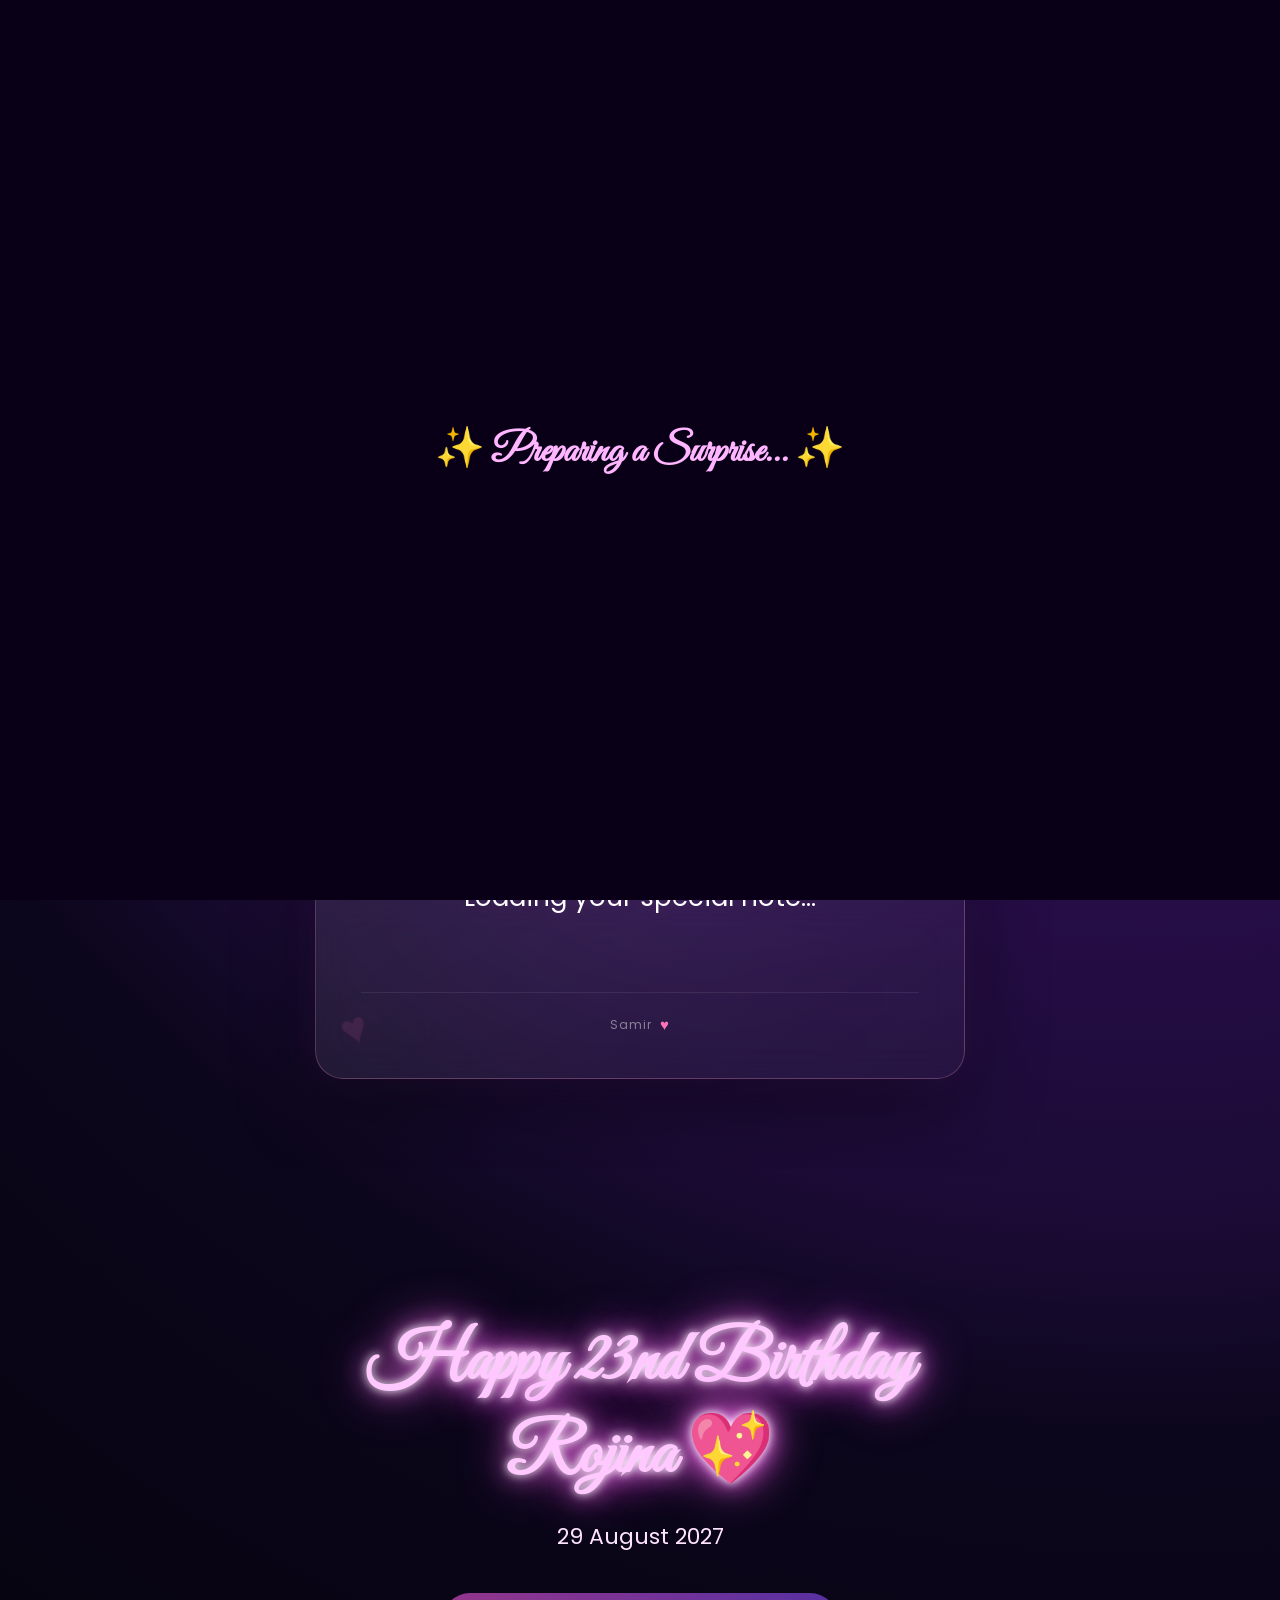
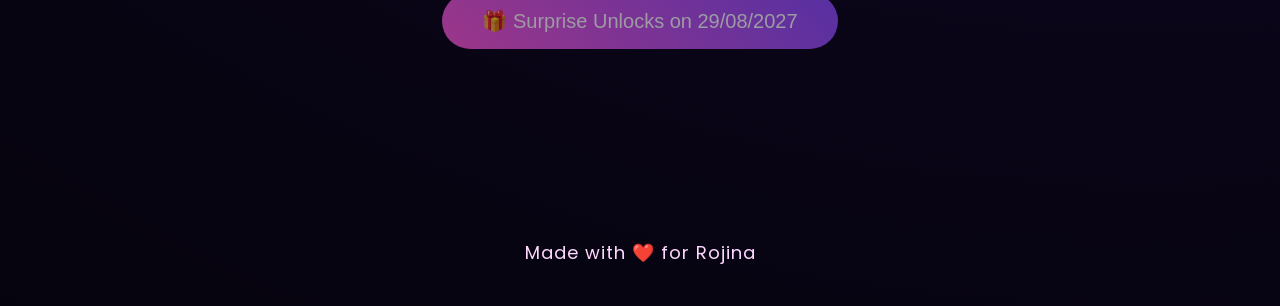
==== commit 9c5c2e5f: "index.html" ====
--- a/index.html
+++ b/index.html
@@ -33,7 +33,8 @@
         "I hope today gives you at least one reason to smile and a hundred reasons to keep smiling. ✨",
 
     "2026-09-12":
-        "You deserve happiness that feels peaceful, genuine and endless. 🌸",
+        "You not deserve happiness that feels peaceful, genuine and endless. 🌸
+kisi ne bola isliye aisa likha hai ---",
 
     "2026-09-13":
         "If today gets difficult, remember how many beautiful moments are still waiting for you. 💜",
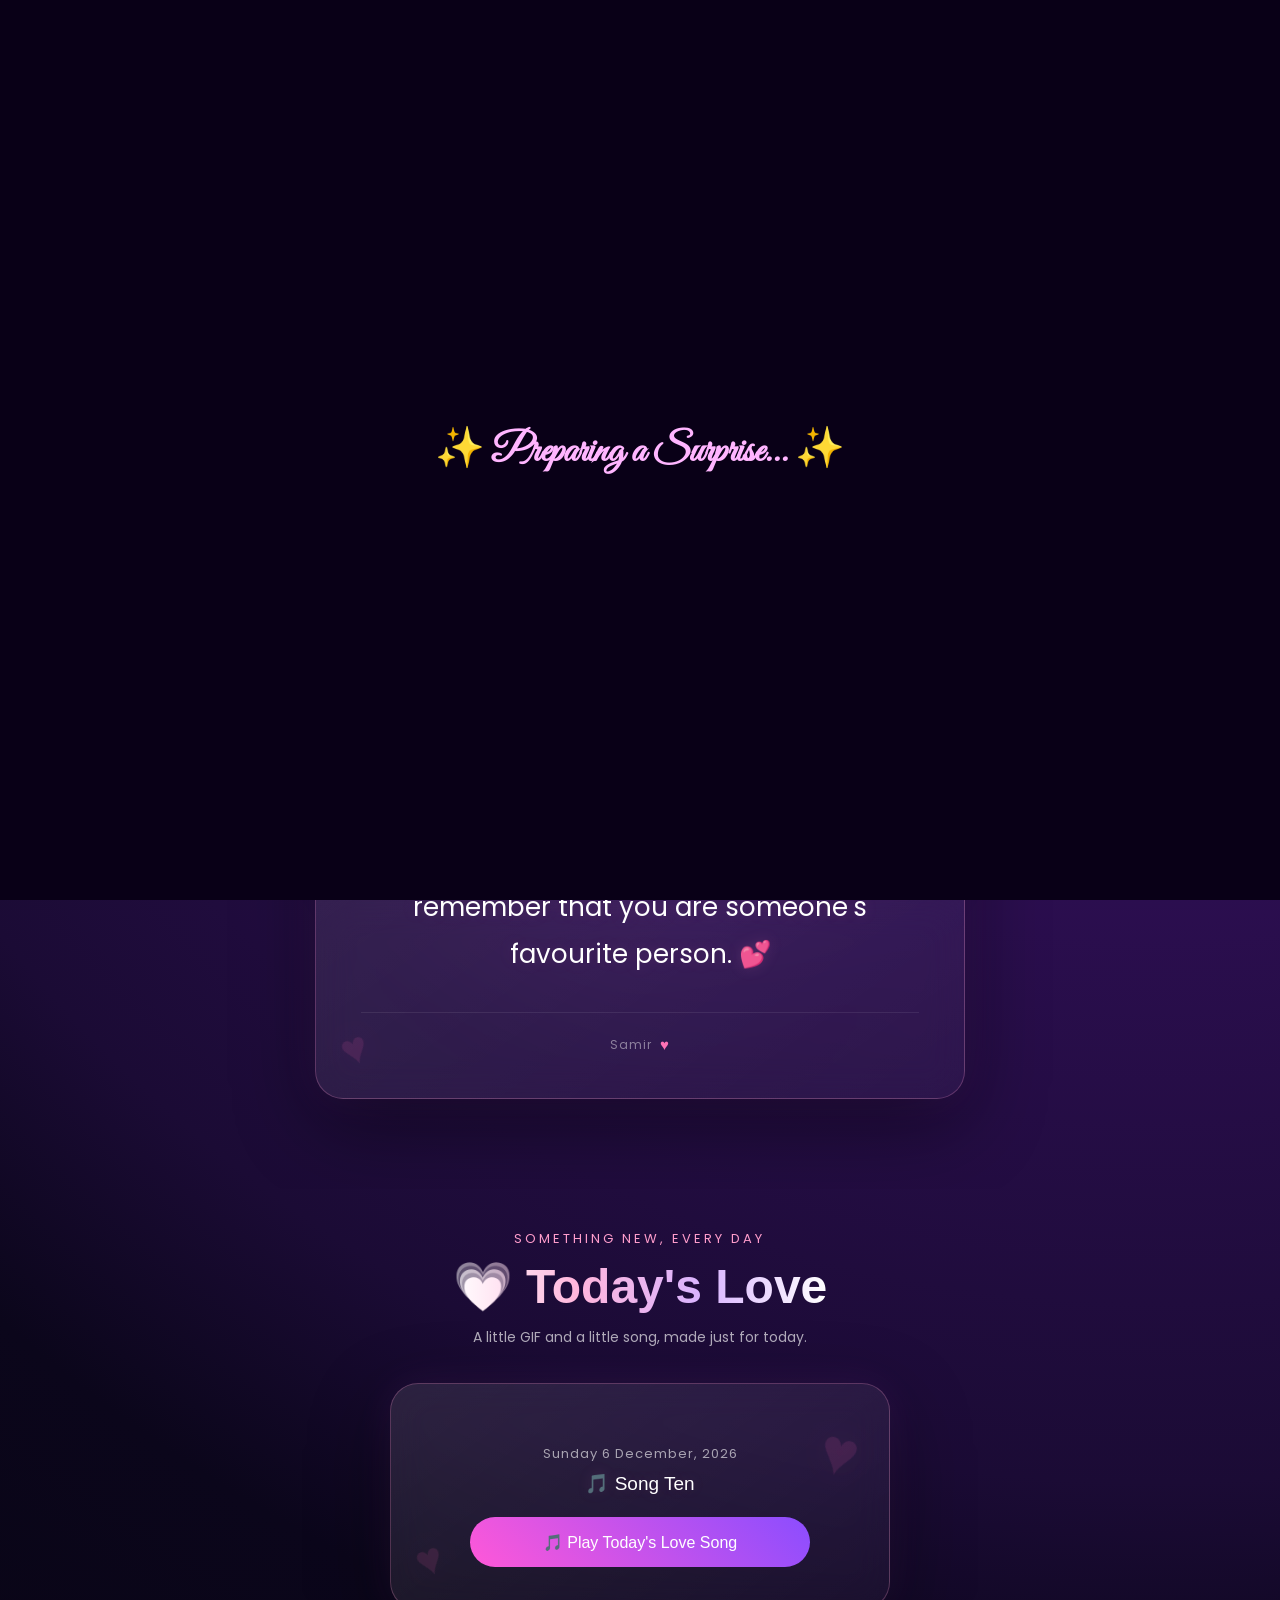
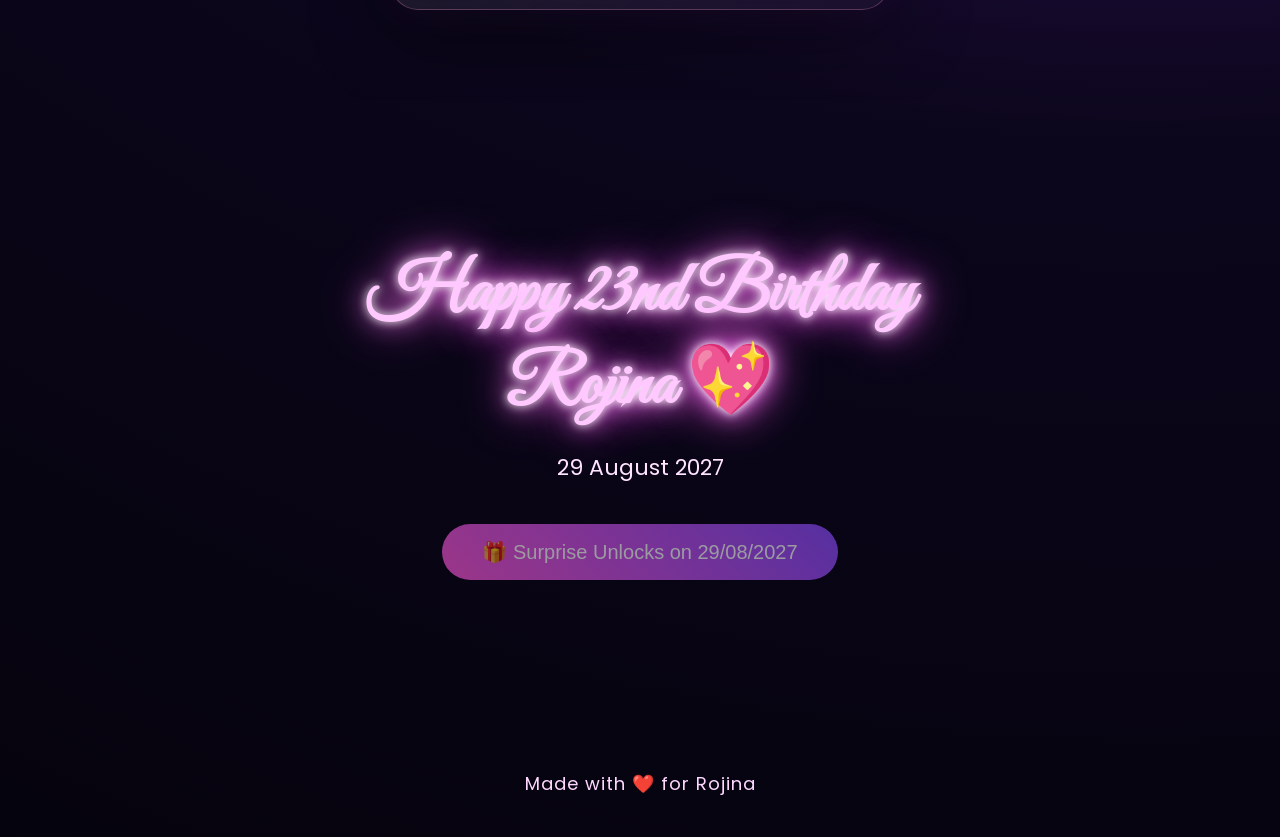
==== commit bb21d280: "Add files via upload" ====
--- a/index.html
+++ b/index.html
@@ -33,8 +33,7 @@
         "I hope today gives you at least one reason to smile and a hundred reasons to keep smiling. ✨",
 
     "2026-09-12":
-        "You not deserve happiness that feels peaceful, genuine and endless. 🌸
-kisi ne bola isliye aisa likha hai ---",
+        "You not deserve happiness that feels peaceful, genuine and endless. 🌸kisi ne bola isliye aisa likha hai",
 
     "2026-09-13":
         "If today gets difficult, remember how many beautiful moments are still waiting for you. 💜",
@@ -43,13 +42,13 @@
         "You don't have to be perfect to be special. Just being you is enough. ❤️",
 
     "2026-09-15":
-        "Some memories become precious because of the person we share them with. 💫",
+        "I love you more than yesterday and less than tomorrow.",
 
     "2026-09-16":
         "I hope your day is as beautiful as the smile you bring to other people's lives. 🌷",
 
     "2026-09-17":
-        "Take a little time today to appreciate yourself. You have come further than you think. 💖",
+        "I love you so much meri lado💐❤️",
 
     "2026-09-18":
         "Whatever happens today, don't forget that someone out there is wishing you happiness. 🌙",
@@ -1089,6 +1088,139 @@
     "2027-08-29":
         "Some memories become precious because of the person we share them with. 💫"
 };
+
+
+/* =========================================================
+   DAILY LOVE SYSTEM (GIF + SONG)
+
+   This extends the Daily Notes system above so that the
+   SAME date also controls a GIF and a song. The note text
+   above stays the single source of truth for the note —
+   this section only adds the gif/song/songTitle on top of
+   it, so there is still only one place that decides "what
+   day is it."
+
+   HOW TO ADD/EDIT A SPECIFIC DAY:
+   Add an entry to dailyLoveOverrides below using the exact
+   "YYYY-MM-DD" key. Any field you leave out (gif, song,
+   songTitle) automatically falls back to the rotating
+   default pool further down, so you never have to fill in
+   every single day if you don't want to.
+
+   Example:
+   "2026-09-19": {
+       gif: "images/daily-love/2026-09-19.gif",
+       song: "audio/daily-love/2026-09-19.mp3",
+       songTitle: "A Little Love For You"
+   }
+   ========================================================= */
+
+const dailyLoveOverrides = {
+
+    // Add specific date overrides here whenever you want a
+    // particular day to have its own unique gif/song instead
+    // of the rotating default.
+
+};
+
+/* Fallback GIF pool — used for any date without a specific
+   override above. Local files keep this reliable (no
+   dependency on a third-party GIF host going down or being
+   blocked). Add as many images/daily-love/gif-XX.gif files
+   as you like and list them here; the system will rotate
+   through whatever you provide. */
+const defaultGifPool = [
+    "images/daily-love/gif-01.gif",
+    "images/daily-love/gif-02.gif",
+    "images/daily-love/gif-03.gif",
+    "images/daily-love/gif-04.gif",
+    "images/daily-love/gif-05.gif",
+    "images/daily-love/gif-06.gif",
+    "images/daily-love/gif-07.gif",
+    "images/daily-love/gif-08.gif",
+    "images/daily-love/gif-09.gif",
+    "images/daily-love/gif-10.gif"
+];
+
+/* Fallback song pool — same idea as the GIF pool. Local
+   audio files under audio/daily-love/ keep playback
+   reliable across the whole 2026-09-09 → 2027-08-29 range. */
+const defaultSongPool = [
+    { song: "audio/daily-love/song-01.mp3", songTitle: "A Little Love For You" },
+    { song: "audio/daily-love/song-02.mp3", songTitle: "Song Two" },
+    { song: "audio/daily-love/song-03.mp3", songTitle: "Song Three" },
+    { song: "audio/daily-love/song-04.mp3", songTitle: "Song Four" },
+    { song: "audio/daily-love/song-05.mp3", songTitle: "Song Five" },
+    { song: "audio/daily-love/song-06.mp3", songTitle: "Song Six" },
+    { song: "audio/daily-love/song-07.mp3", songTitle: "Song Seven" },
+    { song: "audio/daily-love/song-08.mp3", songTitle: "Song Eight" },
+    { song: "audio/daily-love/song-09.mp3", songTitle: "Song Nine" },
+    { song: "audio/daily-love/song-10.mp3", songTitle: "Song Ten" }
+];
+
+
+/* ---------- Deterministic pool index for a given date ----------
+   Same date always maps to the same pool item (day-of-year based),
+   so the rotation is stable across visits/refreshes rather than
+   random. */
+
+function dayIndexForPool(dateKey, poolLength) {
+
+    if (!poolLength) {
+        return -1;
+    }
+
+    const parts = dateKey.split("-").map(Number);
+
+    const year = parts[0];
+    const month = parts[1];
+    const day = parts[2];
+
+    const date = new Date(year, month - 1, day);
+    const yearStart = new Date(year, 0, 1);
+
+    const dayOfYear = Math.floor(
+        (date - yearStart) / 86400000
+    );
+
+    return ((dayOfYear % poolLength) + poolLength) % poolLength;
+}
+
+
+/* ---------- Build today's Daily Love content ---------- */
+
+function getDailyLoveContent(dateKey) {
+
+    const note =
+        dailyNotes[dateKey] ||
+        "A beautiful little message is waiting for you... ❤️";
+
+    const override = dailyLoveOverrides[dateKey] || {};
+
+    const gifIndex = dayIndexForPool(dateKey, defaultGifPool.length);
+    const songIndex = dayIndexForPool(dateKey, defaultSongPool.length);
+
+    const fallbackSong =
+        songIndex >= 0
+            ? defaultSongPool[songIndex]
+            : {};
+
+    return {
+        note: note,
+        gif:
+            override.gif ||
+            (gifIndex >= 0 ? defaultGifPool[gifIndex] : "") ||
+            "",
+        song:
+            override.song ||
+            fallbackSong.song ||
+            "",
+        songTitle:
+            override.songTitle ||
+            fallbackSong.songTitle ||
+            "Today's Love Song"
+    };
+}
 
 
 /* ---------- Get Today's Date ---------- */
@@ -1177,11 +1309,152 @@
 }
 
 
+/* ---------- Display Today's Love (GIF + Song) ---------- */
+
+function showDailyLove() {
+
+    const gifElement = document.getElementById("loveGif");
+    const dateElement = document.getElementById("loveDate");
+    const titleElement = document.getElementById("loveSongTitle");
+    const audioElement = document.getElementById("loveAudio");
+    const playBtn = document.getElementById("loveMusicBtn");
+
+    // If this section isn't on the page for some reason,
+    // just quietly skip it rather than throwing errors.
+    if (!gifElement || !audioElement || !playBtn) {
+        return;
+    }
+
+    const todayKey = getTodayKey();
+    const content = getDailyLoveContent(todayKey);
+
+    if (dateElement) {
+        dateElement.textContent = getPrettyDate();
+    }
+
+    /* ---- GIF: fade in on load, hide gracefully on error ---- */
+
+    gifElement.style.opacity = "0";
+
+    if (content.gif) {
+
+        gifElement.onload = () => {
+            gifElement.style.opacity = "1";
+        };
+
+        gifElement.onerror = () => {
+            gifElement.style.display = "none";
+        };
+
+        gifElement.style.display = "block";
+        gifElement.src = content.gif;
+
+    } else {
+
+        gifElement.style.display = "none";
+
+    }
+
+    /* ---- Song title ---- */
+
+    if (titleElement) {
+        titleElement.textContent = "🎵 " + content.songTitle;
+    }
+
+    /* ---- Audio source ----
+       We only set the src here; we never call .play() on load,
+       so this never triggers autoplay restrictions. */
+
+    audioElement.pause();
+    audioElement.currentTime = 0;
+
+    if (content.song) {
+
+        audioElement.src = content.song;
+        audioElement.loop = true;
+
+        playBtn.disabled = false;
+        playBtn.textContent = "🎵 Play Today's Love Song";
+
+    } else {
+
+        audioElement.removeAttribute("src");
+
+        playBtn.disabled = true;
+        playBtn.textContent = "🎵 Song unavailable today";
+
+    }
+}
+
+
+/* ---------- Today's Love: Play / Pause control ---------- */
+
+function setupDailyLoveMusic() {
+
+    const audioElement = document.getElementById("loveAudio");
+    const playBtn = document.getElementById("loveMusicBtn");
+
+    if (!audioElement || !playBtn) {
+        return;
+    }
+
+    playBtn.addEventListener("click", async () => {
+
+        if (audioElement.paused) {
+
+            try {
+
+                await audioElement.play();
+
+                playBtn.textContent =
+                    "⏸ Pause Today's Love Song";
+
+                try {
+                    sessionStorage.setItem("loveMusicPref", "play");
+                } catch (storageError) {
+                    /* sessionStorage can be unavailable in some
+                       browser contexts — safe to ignore. */
+                }
+
+            } catch (playError) {
+
+                // Autoplay/permission was blocked. Leave the
+                // button in its default state so the user can
+                // simply tap it again — no hacks, no bypassing.
+                playBtn.textContent =
+                    "🎵 Play Today's Love Song";
+
+            }
+
+        } else {
+
+            audioElement.pause();
+
+            playBtn.textContent =
+                "🎵 Play Today's Love Song";
+
+            try {
+                sessionStorage.setItem("loveMusicPref", "pause");
+            } catch (storageError) {
+                /* ignore */
+            }
+
+        }
+
+    });
+
+}
+
+
 /* ---------- Start ---------- */
 
 document.addEventListener(
     "DOMContentLoaded",
-    showDailyNote
+    () => {
+        showDailyNote();
+        showDailyLove();
+        setupDailyLoveMusic();
+    }
 );
 
 </script>
@@ -1268,6 +1541,50 @@
 
 </section>
 <!-- ================= END DAILY NOTE SECTION ================= -->
+
+<!-- ================= TODAY'S LOVE SECTION ================= -->
+<section class="love-section" id="today-love">
+
+    <div class="note-heading">
+        <span class="note-small-title">Something new, every day</span>
+        <h2>💗 Today's Love</h2>
+        <p>A little GIF and a little song, made just for today.</p>
+    </div>
+
+    <div class="love-card">
+
+        <div class="note-decoration note-heart-1">♥</div>
+        <div class="note-decoration note-heart-2">♥</div>
+
+        <div class="love-gif-wrap">
+            <img
+                id="loveGif"
+                class="love-gif"
+                alt="Today's love GIF"
+                loading="lazy"
+            >
+        </div>
+
+        <div class="love-date" id="loveDate">Today</div>
+
+        <div class="love-song-title" id="loveSongTitle">
+            🎵 Today's Love Song
+        </div>
+
+        <audio id="loveAudio" preload="none"></audio>
+
+        <button
+            id="loveMusicBtn"
+            type="button"
+            class="love-play-btn"
+        >
+            🎵 Play Today's Love Song
+        </button>
+
+    </div>
+
+</section>
+<!-- ================= END TODAY'S LOVE SECTION ================= -->
 
         <!-- Hero -->
         <section class="hero">
--- a/styles.css
+++ b/styles.css
@@ -645,6 +645,157 @@
     }
 }
 
+/* =========================================================
+   TODAY'S LOVE SECTION (Daily GIF + Song)
+   Reuses the same card/heading language as the Daily Note
+   section above so it reads as part of the same design.
+   ========================================================= */
+
+.love-section {
+    position: relative;
+    width: 100%;
+
+    display: flex;
+    flex-direction: column;
+    align-items: center;
+    justify-content: center;
+
+    padding: 40px 20px 90px;
+
+    overflow: hidden;
+}
+
+.love-card {
+    position: relative;
+
+    width: min(500px, 100%);
+
+    padding: 38px 36px 42px;
+
+    border-radius: 28px;
+
+    background:
+        linear-gradient(
+            145deg,
+            rgba(255, 255, 255, 0.10),
+            rgba(255, 255, 255, 0.035)
+        );
+
+    border: 1px solid rgba(255, 157, 204, 0.25);
+
+    backdrop-filter: blur(18px);
+    -webkit-backdrop-filter: blur(18px);
+
+    box-shadow:
+        0 25px 80px rgba(0, 0, 0, 0.45),
+        0 0 40px rgba(210, 100, 255, 0.10);
+
+    text-align: center;
+
+    transition:
+        transform 0.4s ease,
+        box-shadow 0.4s ease;
+}
+
+.love-card:hover {
+    transform: translateY(-5px);
+
+    box-shadow:
+        0 30px 90px rgba(0, 0, 0, 0.5),
+        0 0 55px rgba(255, 100, 190, 0.15);
+}
+
+.love-gif-wrap {
+    width: 100%;
+
+    border-radius: 20px;
+
+    overflow: hidden;
+
+    background: rgba(255, 255, 255, 0.04);
+
+    margin-bottom: 22px;
+}
+
+.love-gif {
+    display: block;
+
+    width: 100%;
+    height: auto;
+
+    max-height: 320px;
+
+    object-fit: cover;
+
+    opacity: 0;
+
+    transition: opacity 0.5s ease;
+}
+
+.love-date {
+    font-size: 13px;
+    letter-spacing: 1px;
+
+    color: rgba(255, 255, 255, 0.6);
+
+    margin-bottom: 8px;
+}
+
+.love-song-title {
+    font-size: clamp(16px, 3vw, 19px);
+    font-weight: 500;
+
+    color: #fff;
+
+    margin-bottom: 22px;
+
+    text-shadow:
+        0 0 15px rgba(255, 157, 204, 0.15);
+}
+
+.love-play-btn {
+    margin-top: 0;
+
+    width: 100%;
+
+    max-width: 340px;
+
+    min-height: 50px;
+
+    padding: 14px 28px;
+
+    font-size: 16px;
+}
+
+
+/* ---------- Mobile ---------- */
+
+@media (max-width: 600px) {
+
+    .love-section {
+        padding: 20px 16px 70px;
+    }
+
+    .love-card {
+        padding: 28px 22px 32px;
+
+        border-radius: 22px;
+    }
+
+    .love-gif {
+        max-height: 240px;
+    }
+
+    .love-song-title {
+        font-size: 16px;
+    }
+
+    .love-play-btn {
+        width: 100%;
+        max-width: none;
+    }
+}
+
 /* ==========================================
    HERO
 ========================================== */
